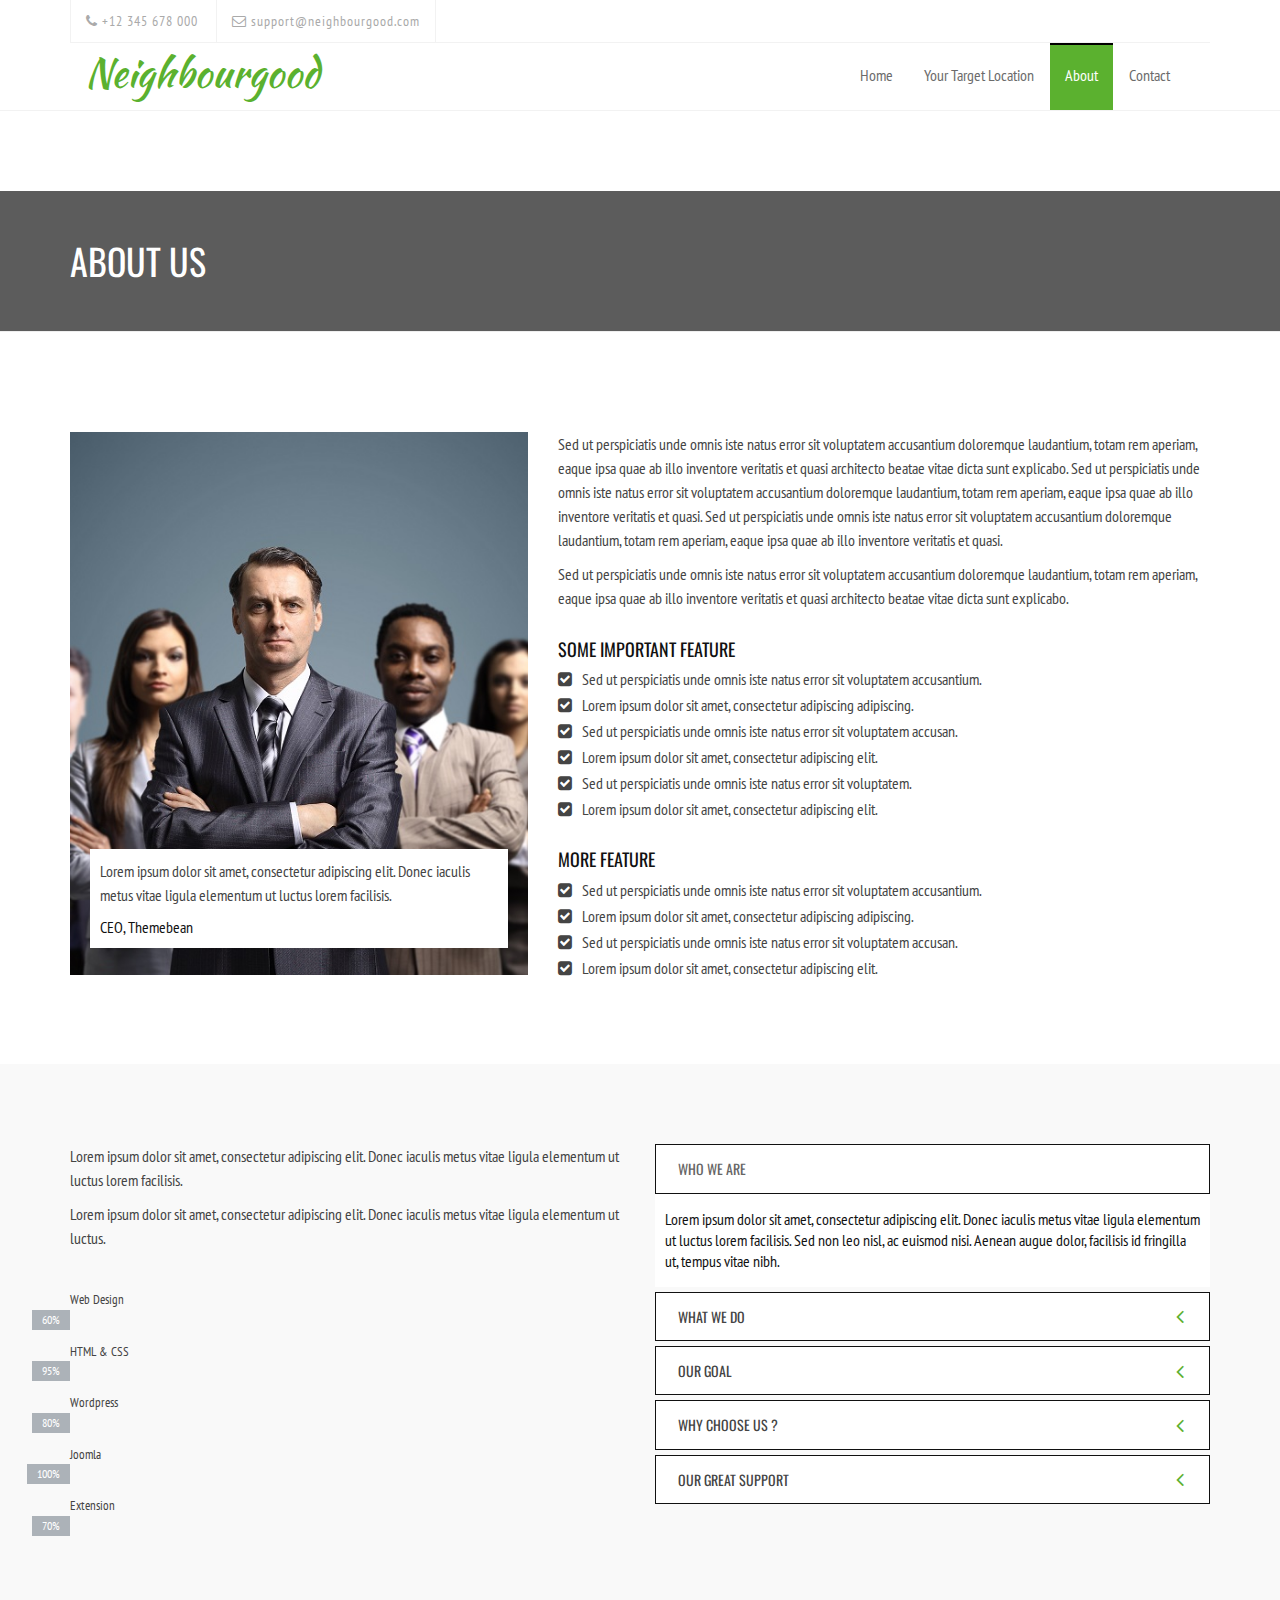
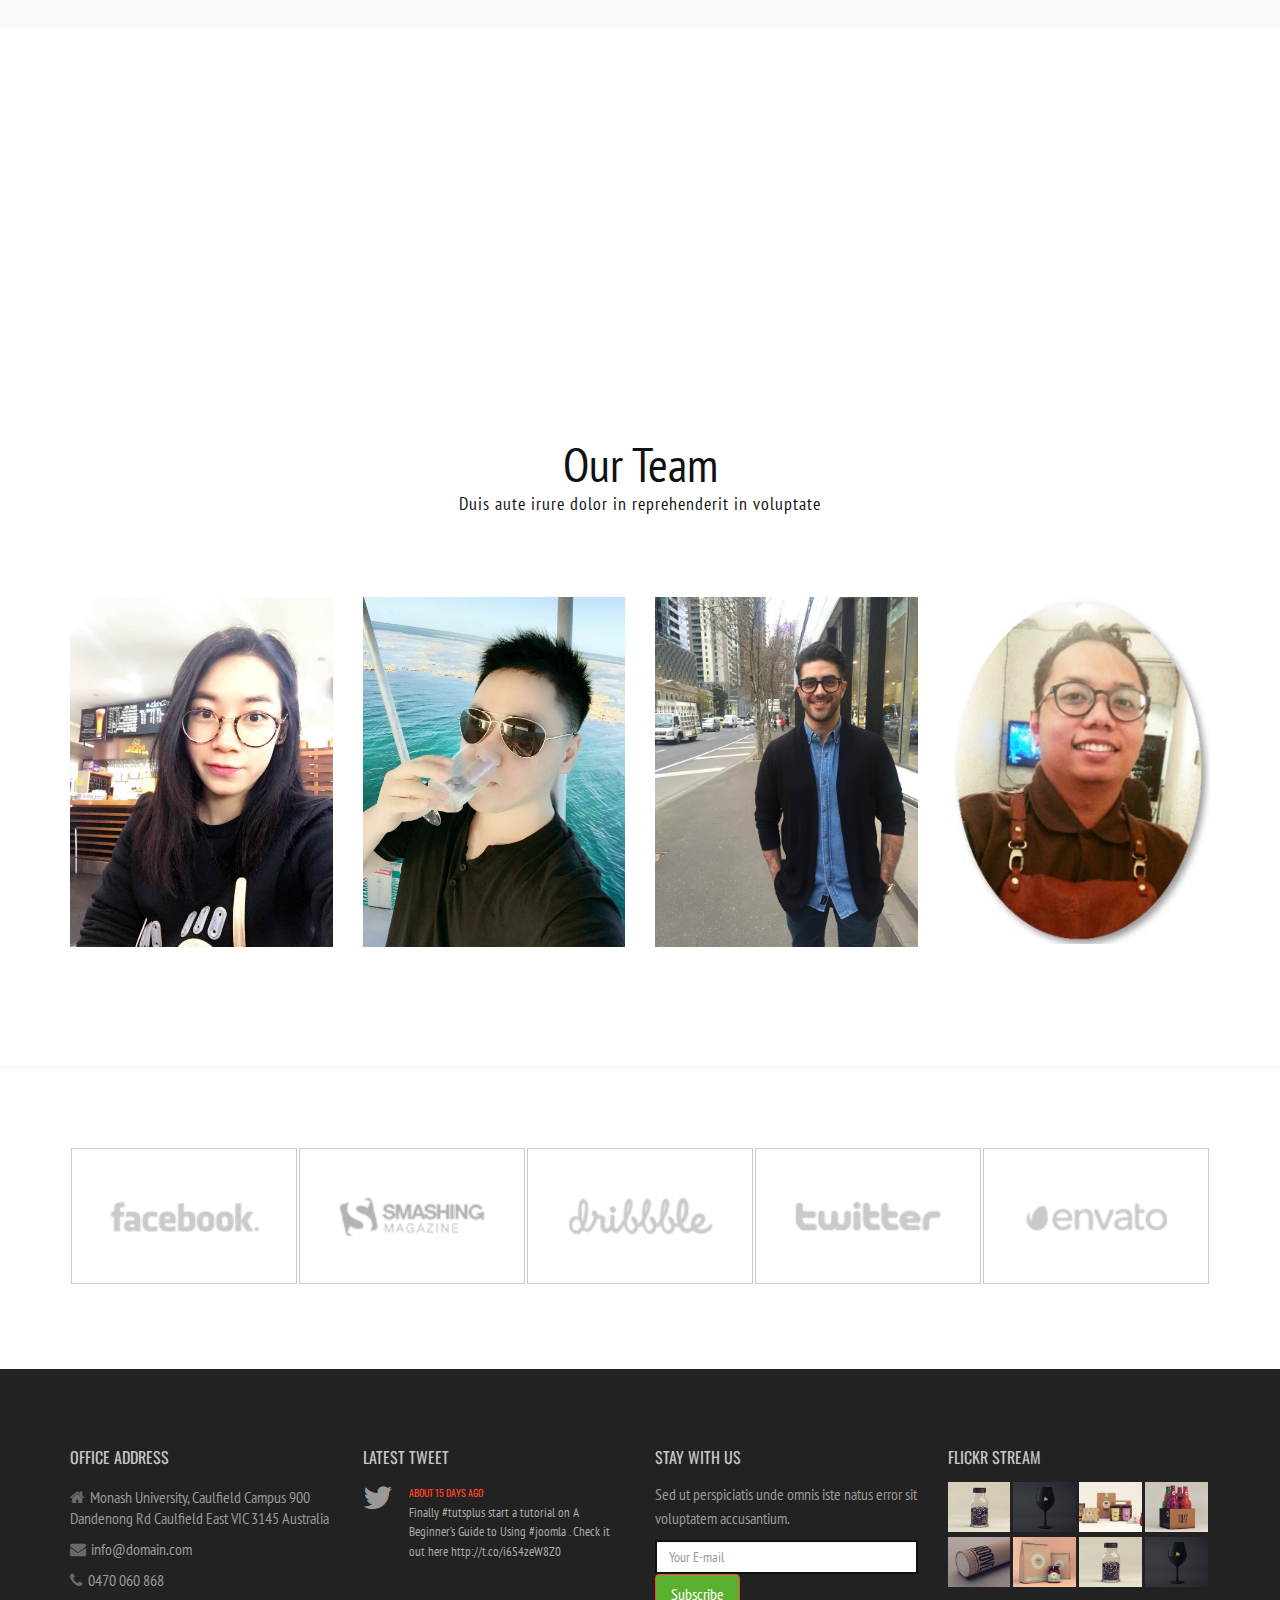
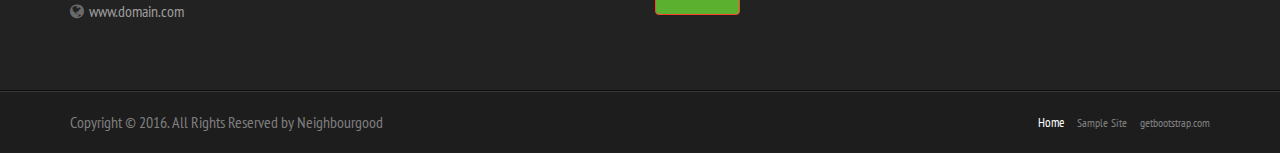
==== about.html @ 90cd2ae2 "version 3,2" ====
﻿<!doctype html>
<!--[if IE 8 ]><html class="ie ie8" lang="en"> <![endif]-->
<!--[if (gte IE 9)|!(IE)]><html lang="en" class="no-js"> <![endif]-->
<html lang="en">

    <head>

        <!-- Basic -->
        <title>Neighbourgood | About</title>

        <!-- Define Charset -->
        <meta charset="utf-8">

        <!-- Responsive Metatag -->
        <meta name="viewport" content="width=device-width, initial-scale=1, maximum-scale=1">

        <!-- Page Description and Author -->
        <meta name="description" content="Sulfur - Responsive HTML5 Template">
        <meta name="author" content="Shahriyar Ahmed">

        <!-- Bootstrap CSS  -->
        <link rel="stylesheet" href="asset/bootstrap/css/bootstrap.min.css" type="text/css">

        <!-- Font Awesome CSS -->
        <link rel="stylesheet" href="asset/font-awesome/css/font-awesome.min.css" type="text/css">

        <!-- Owl Carousel CSS -->
        <link rel="stylesheet" href="asset/css/owl.carousel.css" type="text/css">
        <link rel="stylesheet" href="asset/css/owl.theme.css" type="text/css">
        <link rel="stylesheet" href="asset/css/owl.transitions.css" type="text/css">
        
        <!-- Css3 Transitions Styles  -->
        <link rel="stylesheet" type="text/css" href="asset/css/animate.css">
        
        <!-- Lightbox CSS -->
        <link rel="stylesheet" type="text/css" href="asset/css/lightbox.css">

        <!-- Sulfur CSS Styles  -->
        <link rel="stylesheet" type="text/css" href="asset/css/style.css">

        <!-- Responsive CSS Style -->
        <link rel="stylesheet" type="text/css" href="asset/css/responsive.css">


        <script src="asset/js/modernizrr.js"></script>
        <script>
            function goBack() {
                window.history.back();
            }
        </script>
        

    </head>

    <body onload="test()">
    
        <header class="clearfix">
        
            <!-- Start Top Bar -->
            <div class="container">
                <div class="row">
                    <div class="col-md-12">
                        <div class="top-bar">
                            <div class="row">
                                    
                                <div class="col-md-6">
                                    <!-- Start Contact Info -->
                                    <ul class="contact-details">
                                        <li><a href="#"><i class="fa fa-phone"></i> +12 345 678 000</a>
                                        </li>
                                        <li><a href="#"><i class="fa fa-envelope-o"></i> support@neighbourgood.com</a>
                                        </li> 
                                    </ul>
                                    <!-- End Contact Info -->
                                </div><!-- .col-md-6 -->
                                
                                <div class="col-md-6">
                                    <!-- Start Social Links
                                    <ul class="social-list">
                                        <li>
                                            <a href="#"><i class="fa fa-rss"></i></a>
                                        </li>
                                        <li>
                                            <a href="#"><i class="fa fa-facebook"></i></a>
                                        </li>
                                        <li>
                                            <a href="#"><i class="fa fa-twitter"></i></a>
                                        </li>
                                        <li>
                                            <a href="#"><i class="fa fa-google-plus"></i></a>
                                        </li>
                                        <li>
                                            <a href="#"><i class="fa fa-youtube"></i></a>
                                        </li>
                                        <li>
                                            <a href="#"><i class="fa fa-linkedin"></i></a>
                                        </li>
                                        <li>
                                            <a href="#"><i class="fa fa-flickr"></i></a>
                                        </li>
                                        <li>
                                            <a href="#"><i class="fa fa-vimeo-square"></i></a>
                                        </li>
                                        <li>
                                            <a href="#"><i class="fa fa-skype"></i></a>
                                        </li>
                                    </ul>
                                    <!-- End Social Links -->
                                </div><!-- .col-md-6 -->
                            </div>
                                
                                
                        </div>
                    </div>                        

                </div><!-- .row -->
            </div><!-- .container -->
            <!-- End Top Bar -->
        
            <!-- Start  Logo & Naviagtion  -->
            <div class="navbar navbar-default navbar-top">
                <div class="container">
                    <div class="navbar-header">
                        <!-- Stat Toggle Nav Link For Mobiles -->
                        <button type="button" class="navbar-toggle" data-toggle="collapse" data-target=".navbar-collapse">
                            <i class="fa fa-bars"></i>
                        </button>
                        <!-- End Toggle Nav Link For Mobiles -->
                        <a class="navbar-brand" href="index.html">Neighbourgood</a>
                    </div>
                    <div class="navbar-collapse collapse">
                        
                        <!-- Start Navigation List -->
                        <ul class="nav navbar-nav navbar-right">
                            <li>
                                <a href="index.html">Home</a>
                            </li>
                            <li>
                                <a onclick="goBack()">Your Target Location</a>
                            </li>
                            <li>
                                <a class="active" href="about.html">About</a>
                            </li>
                            
                            <!--<li>
                                <a href="portfolio.html">Portfolio</a>
                            </li>-->
                            <!--<li>
                                <a href="blog.html">Blog</a>
                                <ul class="dropdown">
                                    <li>
                                        <a href="blog-item.html">Item Page</a>
                                    </li>
                                </ul>
                            </li>-->
                            <li><a href="contact.html">Contact</a>
                            </li>
                        </ul>
                        <!-- End Navigation List -->
                    </div>
                </div>
            </div>
            <!-- End Header Logo & Naviagtion -->
            
        </header>
        
        
        <!-- Start Header Section -->
        <div class="page-header">
            <div class="overlay">
                <div class="container">
                    <div class="row">
                        <div class="col-md-12">
                            <h1>About Us</h1>
                        </div>
                    </div>
                </div>
            </div>
        </div>
        <!-- End Header Section -->
        
        
        <!-- Start About Us Section -->
    <section id="about-section" class="about-section">
        <div class="container">
            <div class="row">
               <div class="col-md-5">
                   <div class="about-img">
                       <img src="asset/images/corporate1.jpg" class="img-responsive" alt="About images">
                       <div class="head-text">
                           <p>Lorem ipsum dolor sit amet, consectetur adipiscing elit. Donec iaculis metus vitae ligula elementum ut luctus lorem facilisis.</p>
                           <span>CEO, Themebean</span>
                       </div>
                   </div>
               </div>
               <div class="col-md-7">
                   <div class="about-text">
                       <p>Sed ut perspiciatis unde omnis iste natus error sit voluptatem accusantium doloremque laudantium, totam rem aperiam, eaque ipsa quae ab illo inventore veritatis et quasi architecto beatae vitae dicta sunt explicabo. Sed ut perspiciatis unde omnis iste natus error sit voluptatem accusantium doloremque laudantium, totam rem aperiam, eaque ipsa quae ab illo inventore veritatis et quasi. Sed ut perspiciatis unde omnis iste natus error sit voluptatem accusantium doloremque laudantium, totam rem aperiam, eaque ipsa quae ab illo inventore veritatis et quasi.</p>
                       <p>Sed ut perspiciatis unde omnis iste natus error sit voluptatem accusantium doloremque laudantium, totam rem aperiam, eaque ipsa quae ab illo inventore veritatis et quasi architecto beatae vitae dicta sunt explicabo.</p>
                   </div>
                   
                   <div class="about-list">
                       <h4>Some important Feature</h4>
                       <ul>
                           <li><i class="fa fa-check-square"></i>Sed ut perspiciatis unde omnis iste natus error sit voluptatem accusantium.</li>
                           <li><i class="fa fa-check-square"></i>Lorem ipsum dolor sit amet, consectetur adipiscing adipiscing.</li>
                           <li><i class="fa fa-check-square"></i>Sed ut perspiciatis unde omnis iste natus error sit voluptatem accusan.</li>
                           <li><i class="fa fa-check-square"></i>Lorem ipsum dolor sit amet, consectetur adipiscing elit.</li>
                           <li><i class="fa fa-check-square"></i>Sed ut perspiciatis unde omnis iste natus error sit voluptatem.</li>
                           <li><i class="fa fa-check-square"></i>Lorem ipsum dolor sit amet, consectetur adipiscing elit.</li>
                       </ul>
                       
                       <h4>More Feature</h4>
                       <ul>
                           <li><i class="fa fa-check-square"></i>Sed ut perspiciatis unde omnis iste natus error sit voluptatem accusantium.</li>
                           <li><i class="fa fa-check-square"></i>Lorem ipsum dolor sit amet, consectetur adipiscing adipiscing.</li>
                           <li><i class="fa fa-check-square"></i>Sed ut perspiciatis unde omnis iste natus error sit voluptatem accusan.</li>
                           <li><i class="fa fa-check-square"></i>Lorem ipsum dolor sit amet, consectetur adipiscing elit.</li>
                       </ul>
                   </div>
                   
               </div>
                
                
                
            </div>
        </div>
    </section>
        
        <!-- Start About-section 2 -->
        <section id="about-section-2">
            <div class="container">
                <div class="row">
                    <div class="col-md-6">
                   <div class="about-text">
                       <p>Lorem ipsum dolor sit amet, consectetur adipiscing elit. Donec iaculis metus vitae ligula elementum ut luctus lorem facilisis.</p>
                       <p>Lorem ipsum dolor sit amet, consectetur adipiscing elit. Donec iaculis metus vitae ligula elementum ut luctus.</p>
                   </div>
                   
                   <div class="skill-shortcode">
                        
                        <!-- Progress Bar -->
                        <div class="skill">
                            <p>Web Design</p>          
                            <div class="progress">         
                                <div class="progress-bar" role="progressbar"  data-percentage="60">
                                    <span class="progress-bar-span" >60%</span>
                                    <span class="sr-only">60% Complete</span>
                                </div>
                            </div>  
                        </div>
                        
                        <!-- Progress Bar -->
                        <div class="skill">
                            <p>HTML & CSS</p>          
                            <div class="progress">         
                                <div class="progress-bar" role="progressbar"  data-percentage="95">
                                    <span class="progress-bar-span" >95%</span>
                                    <span class="sr-only">95% Complete</span>
                                </div>
                            </div>  
                        </div>
                        
                        <!-- Progress Bar -->
                        <div class="skill">
                            <p>Wordpress</p>          
                            <div class="progress">         
                                <div class="progress-bar" role="progressbar"  data-percentage="80">
                                    <span class="progress-bar-span" >80%</span>
                                    <span class="sr-only">80% Complete</span>
                                </div>
                            </div>  
                        </div>
                        
                        <!-- Progress Bar -->
                        <div class="skill">
                            <p>Joomla</p>          
                            <div class="progress">         
                                <div class="progress-bar" role="progressbar"  data-percentage="100">
                                    <span class="progress-bar-span" >100%</span>
                                    <span class="sr-only">100% Complete</span>
                                </div>
                            </div>  
                        </div>
                        
                        <!-- Progress Bar -->
                        <div class="skill">
                            <p>Extension</p>          
                            <div class="progress">         
                                <div class="progress-bar" role="progressbar"  data-percentage="70">
                                    <span class="progress-bar-span" >70%</span>
                                    <span class="sr-only">70% Complete</span>
                                </div>
                            </div>  
                        </div>
                                                            
                    </div>
                   
               </div>
                <div class="col-md-6 wow fadeInLeft" data-wow-duration="2s" data-wow-delay="300ms">
                    
                    <!-- Start Accordion Section -->
                    <div class="panel-group" id="accordion">

                        <!-- Start Accordion 1 -->
                        <div class="panel panel-default">
                            <div class="panel-heading">
                                <h4 class="panel-title">
                                    <a data-toggle="collapse" data-parent="#accordion" href="#collapse-1">
                                        <i class="fa fa-angle-left control-icon"></i> Who We are
                                    </a>
                                </h4>
                            </div>
                            <div id="collapse-1" class="panel-collapse collapse in">
                                <div class="panel-body">Lorem ipsum dolor sit amet, consectetur adipiscing elit. Donec iaculis metus vitae ligula elementum ut luctus lorem facilisis. Sed non leo nisl, ac euismod nisi. Aenean augue dolor, facilisis id fringilla ut, tempus vitae nibh.</div>								</div>
                        </div>
                        <!-- End Accordion 1 -->

                        <!-- Start Accordion 2 -->
                        <div class="panel panel-default">
                            <div class="panel-heading">
                                <h4 class="panel-title">
                                    <a data-toggle="collapse" data-parent="#accordion" href="#collapse-2" class="collapsed">
                                        <i class="fa fa-angle-left control-icon"></i> What we do
                                    </a>
                                </h4>
                            </div>
                            <div id="collapse-2" class="panel-collapse collapse">
                                <div class="panel-body">Lorem ipsum dolor sit amet, consectetur adipiscing elit. Donec iaculis metus vitae ligula elementum ut luctus lorem facilisis. Sed non leo nisl, ac euismod nisi. Aenean augue dolor, facilisis id fringilla ut, tempus vitae nibh.</div>								</div>
                        </div>
                        <!-- End Accordion 2 -->
                        
                        <!-- Start Accordion 3 -->
                        <div class="panel panel-default">
                            <div class="panel-heading">
                                <h4 class="panel-title">
                                    <a data-toggle="collapse" data-parent="#accordion" href="#collapse-3" class="collapsed">
                                        <i class="fa fa-angle-left control-icon"></i> Our Goal
                                    </a>
                                </h4>
                            </div>
                            <div id="collapse-3" class="panel-collapse collapse">
                                <div class="panel-body">Lorem ipsum dolor sit amet, consectetur adipiscing elit. Donec iaculis metus vitae ligula elementum ut luctus lorem facilisis. Sed non leo nisl, ac euismod nisi. Aenean augue dolor, facilisis id fringilla ut, tempus vitae nibh.</div>								</div>
                        </div>
                        <!-- End Accordion 3 -->

                        <!-- Start Accordion 4 -->
                        <div class="panel panel-default">
                            <div class="panel-heading">
                                <h4 class="panel-title">
                                    <a data-toggle="collapse" data-parent="#accordion" href="#collapse-4" class="collapsed">
                                        <i class="fa fa-angle-left control-icon"></i> Why Choose Us ?
                                    </a>
                                </h4>
                            </div>
                            <div id="collapse-4" class="panel-collapse collapse">
                                <div class="panel-body">Lorem ipsum dolor sit amet, consectetur adipiscing elit. Donec iaculis metus vitae ligula elementum ut luctus lorem facilisis. Sed non leo nisl, ac euismod nisi. Aenean augue dolor, facilisis id fringilla ut, tempus vitae nibh.</div>
                            </div>
                        </div>
                        <!-- End Accordion 4 -->

                        <!-- Start Accordion 5 -->
                        <div class="panel panel-default">
                            <div class="panel-heading">
                                <h4 class="panel-title">
                                    <a data-toggle="collapse" data-parent="#accordion" href="#collapse-5" class="collapsed">
                                        <i class="fa fa-angle-left control-icon"></i> Our Great Support
                                    </a>
                                </h4>
                            </div>
                            <div id="collapse-5" class="panel-collapse collapse">
                                <div class="panel-body">Lorem ipsum dolor sit amet, consectetur adipiscing elit. Donec iaculis metus vitae ligula elementum ut luctus lorem facilisis. Sed non leo nisl, ac euismod nisi. Aenean augue dolor, facilisis id fringilla ut, tempus vitae nibh.</div>
                            </div>
                        </div>
                        <!-- End Accordion 5 -->

                    </div>
                    <!-- End Accordion section -->
                    
                </div><!--/.col-md-6 -->
                </div>
            </div>
        </section>
        <!-- Start About-section 2 -->
        
        
        <!-- Start Call to Action Section -->
    <section class="call-to-action">
        <div class="container">
            <div class="row">
                <div class="col-md-12 wow zoomIn" data-wow-duration="2s" data-wow-delay="300ms">
                    <p>Awesome Aires Template is ready for <br> Business, Agency, Landing or Creative Portfolio<br>Aires is Responsive and help you to grow your business</p>
                </div>
            </div>
        </div>
    </section>
    <!-- End Call to Action Section -->
        
        
        
        
        <!-- Start Team Member Section -->
    <section id="team-section">
        <div class="container">
            <div class="row">
                <div class="col-md-12">
                    <div class="section-title text-center wow fadeInDown" data-wow-duration="2s" data-wow-delay="50ms">
                        <h2>Our Team</h2>
                        <p>Duis aute irure dolor in reprehenderit in voluptate</p>
                    </div>                        
                </div>
            </div>
            <div class="row">
                <div class="col-md-3 wow fadeInLeft" data-wow-duration="2s" data-wow-delay="300ms">
                    <div class="team-member">
                        <img src="asset/images/team/team-1.jpg" class="img-responsive" alt="">
                        <div class="team-details">
                            <h4>John Doe</h4>
                            <p>Founder & Director</p>
                            <ul>
                                <li><a href="#"><i class="fa fa-facebook"></i></a></li>
                                <li><a href="#"><i class="fa fa-twitter"></i></a></li>
                                <li><a href="#"><i class="fa fa-linkedin"></i></a></li>
                                <li><a href="#"><i class="fa fa-pinterest"></i></a></li>
                                <li><a href="#"><i class="fa fa-dribbble"></i></a></li>
                            </ul>
                        </div>
                    </div>
                </div><!-- /.col-md-3 -->
                <div class="col-md-3 wow fadeInLeft" data-wow-duration="2s" data-wow-delay="600ms">
                    <div class="team-member">
                        <img src="asset/images/team/team-2.jpg" class="img-responsive" alt="">
                        <div class="team-details">
                            <h4>John Doe</h4>
                            <p>Founder & Director</p>
                            <ul>
                                <li><a href="#"><i class="fa fa-facebook"></i></a></li>
                                <li><a href="#"><i class="fa fa-twitter"></i></a></li>
                                <li><a href="#"><i class="fa fa-linkedin"></i></a></li>
                                <li><a href="#"><i class="fa fa-pinterest"></i></a></li>
                                <li><a href="#"><i class="fa fa-dribbble"></i></a></li>
                            </ul>
                        </div>
                    </div>
                </div><!-- /.col-md-3 -->
                <div class="col-md-3 wow fadeInLeft" data-wow-duration="2s" data-wow-delay="900ms">
                    <div class="team-member">
                        <img src="asset/images/team/team-3.jpg" class="img-responsive" alt="">
                        <div class="team-details">
                            <h4>John Doe</h4>
                            <p>Founder & Director</p>
                            <ul>
                                <li><a href="#"><i class="fa fa-facebook"></i></a></li>
                                <li><a href="#"><i class="fa fa-twitter"></i></a></li>
                                <li><a href="#"><i class="fa fa-linkedin"></i></a></li>
                                <li><a href="#"><i class="fa fa-pinterest"></i></a></li>
                                <li><a href="#"><i class="fa fa-dribbble"></i></a></li>
                            </ul>
                        </div>
                    </div>
                </div><!-- /.col-md-3 -->
                <div class="col-md-3 wow fadeInLeft" data-wow-duration="2s" data-wow-delay="1200ms">
                    <div class="team-member">
                        <img src="asset/images/team/team-4.jpg" class="img-responsive" alt="">
                        <div class="team-details">
                            <h4>John Doe</h4>
                            <p>Founder & Director</p>
                            <ul>
                                <li><a href="#"><i class="fa fa-facebook"></i></a></li>
                                <li><a href="#"><i class="fa fa-twitter"></i></a></li>
                                <li><a href="#"><i class="fa fa-linkedin"></i></a></li>
                                <li><a href="#"><i class="fa fa-pinterest"></i></a></li>
                                <li><a href="#"><i class="fa fa-dribbble"></i></a></li>
                            </ul>
                        </div>
                    </div>
                </div><!-- /.col-md-3 -->
            </div>
        </div>
    </section>
    <!-- End Team Member Section -->
        
        
        
        
        
        <!-- Start Client Section -->
        <div id="client-section" style="border-top: 1px solid #f1f1f1;">
            <div class="container">
                <div class="row">
                    <div class="col-md-12">
                        <div class="client-box">
                            <ul class="client-list">
                                <li><a href="#"><img src="asset/images/clients/client1.png" class="img-responsive" alt="Clients Logo"></a></li>
                                <li><a href="#"><img src="asset/images/clients/client2.png" class="img-responsive" alt="Clients Logo"></a></li>
                                <li><a href="#"><img src="asset/images/clients/client3.png" class="img-responsive" alt="Clients Logo"></a></li>
                                <li><a href="#"><img src="asset/images/clients/client4.png" class="img-responsive" alt="Clients Logo"></a></li>
                                <li><a href="#"><img src="asset/images/clients/client5.png" class="img-responsive" alt="Clients Logo"></a></li>
                            </ul>
                        </div>
                    </div>
                </div>
            </div>
        </div>
        <!-- End Client Section -->
        
        
        
        <!-- Start Footer Section -->
        <section id="footer-section" class="footer-section">
            <div class="container">
                <div class="row">
                    <div class="col-md-3">
                        <div class="section-heading-2">
                            <h3 class="section-title">
                                <span>Office Address</span>
                            </h3>
                        </div>
                        
                        <div class="footer-address">
                            <ul>
                                <li class="footer-contact"><i class="fa fa-home"></i>Monash University, Caulfield Campus
                                    900 Dandenong Rd
                                    Caulfield East VIC 3145
                                    Australia</li>
                                <li class="footer-contact"><i class="fa fa-envelope"></i><a href="#">info@domain.com</a></li>
                                <li class="footer-contact"><i class="fa fa-phone"></i>0470 060 868</li>
                                <li class="footer-contact"><i class="fa fa-globe"></i><a href="#" target="_blank">www.domain.com</a></li>
                            </ul>
                        </div>
                    </div><!--/.col-md-3 -->
                    
                    
                    <div class="col-md-3">
                        <div class="section-heading-2">
                            <h3 class="section-title">
                                <span>Latest Tweet</span>
                            </h3>
                        </div>
                        
                        <div class="latest-tweet">
                            <div class="media">
                                <div class="media-left">
                                    <i class="fa fa-twitter fa-2x media-object"></i>
                                </div>
                                <div class="media-body">
                                    <h4 class="media-heading">About 15 days ago</h4>
                                    <p>Finally #tutsplus start a tutorial on A Beginner’s Guide to Using #joomla . Check it out here http://t.co/i6S4zeW8Z0</p>
                                </div>
                            </div>
                        </div>
                    </div><!--/.col-md-3 -->
                    
                    <div class="col-md-3">
                        <div class="section-heading-2">
                            <h3 class="section-title">
                                <span>Stay With us</span>
                            </h3>
                        </div>
                        <div class="subscription">
                            <p>Sed ut perspiciatis unde omnis iste natus error sit voluptatem accusantium.</p>
                            <div class="form-group">
                                <input type="text" class="form-control" placeholder="Your E-mail" id="name" required data-validation-required-message="Please enter your name.">
                                <input type="submit" class="btn btn-primary" value="Subscribe">
                            </div>
                        </div>
                    </div>
                    
                    <div class="col-md-3">
                        <div class="section-heading-2">
                            <h3 class="section-title">
                                <span>FLICKR STREAM</span>
                            </h3>
                        </div>
                        
                        <div class="flickr-widget">
                            <ul class="flickr-list">
                                <li>
                                    <a href="asset/images/portfolio/img1.jpg" data-lightbox="picture-1">
                                        <img src="asset/images/portfolio/img1.jpg" alt="" class="img-responsive">
                                    </a>
                                </li>
                                <li>
                                    <a href="asset/images/portfolio/img2.jpg" data-lightbox="picture-2">
                                        <img src="asset/images/portfolio/img2.jpg" alt="" class="img-responsive">
                                    </a>
                                </li>
                                <li>
                                    <a href="asset/images/portfolio/img3.jpg" data-lightbox="picture-3">
                                        <img src="asset/images/portfolio/img3.jpg" alt="" class="img-responsive">
                                    </a>
                                </li>
                                <li>
                                    <a href="asset/images/portfolio/img4.jpg" data-lightbox="picture-4">
                                        <img src="asset/images/portfolio/img4.jpg" alt="" class="img-responsive">
                                    </a>
                                </li>
                                <li>
                                    <a href="asset/images/portfolio/img5.jpg" data-lightbox="picture-5">
                                        <img src="asset/images/portfolio/img5.jpg" alt="" class="img-responsive">
                                    </a>
                                </li>
                                <li>
                                    <a href="asset/images/portfolio/img6.jpg" data-lightbox="picture-6">
                                        <img src="asset/images/portfolio/img6.jpg" alt="" class="img-responsive">
                                    </a>
                                </li>
                                <li>
                                    <a href="asset/images/portfolio/img1.jpg" data-lightbox="picture-7">
                                        <img src="asset/images/portfolio/img1.jpg" alt="" class="img-responsive">
                                    </a>
                                </li>
                                <li>
                                    <a href="asset/images/portfolio/img2.jpg" data-lightbox="picture-8">
                                        <img src="asset/images/portfolio/img2.jpg" alt="" class="img-responsive">
                                    </a>
                                </li>
                            </ul>
                        </div>
                    </div><!--/.col-md-3 -->
                </div><!--/.row -->
            </div><!-- /.container -->
        </section>
        <!-- End Footer Section -->
        
        
         <!-- Start Copyright Section -->
        <div id="copyright-section" class="copyright-section">
            <div class="container">
                <div class="row">
                    <div class="col-md-7">
                        <div class="copyright">
                            Copyright © 2016. All Rights Reserved by <a href="http://www.neighbourgood.tk">Neighbourgood</a>
                        </div>
                    </div>
                    
                    <div class="col-md-5">
                        <div class="copyright-menu pull-right">
                            <ul>
                                <li><a href="#" class="active">Home</a></li>
                                <li><a href="#">Sample Site</a></li>
                                <li><a href="#">getbootstrap.com</a></li>
                            </ul>
                        </div>
                    </div>
                </div><!--/.row -->
            </div><!-- /.container -->
        </div>
        <!-- End Copyright Section -->
        
        
        
     <!-- Sulfur JS File -->
        <script src="asset/js/jquery-2.1.3.min.js"></script>
        <script src="asset/js/jquery-migrate-1.2.1.min.js"></script>
        <script src="asset/bootstrap/js/bootstrap.min.js"></script>
        <script src="asset/js/owl.carousel.min.js"></script>
        <script src="asset/js/jquery.appear.js"></script>
        <script src="asset/js/jquery.fitvids.js"></script>
        <script src="asset/js/jquery.nicescroll.min.js"></script>
        <script src="asset/js/lightbox.min.js"></script>
        <script src="asset/js/count-to.js"></script>
        <script src="asset/js/styleswitcher.js"></script>
        
        <!--<script src="asset/js/map.js"></script>-->
        <!--<script src="http://maps.googleapis.com/maps/api/js?sensor=false"></script>-->
        <script src="asset/js/script.js"></script>
   
        
    
    </body>
</html>
---- asset/css/style.css ----
@import url(http://fonts.googleapis.com/css?family=PT+Sans+Narrow|Oswald:400,300);
@import url(https://fonts.googleapis.com/css?family=Kaushan+Script);

/*------------------------------------------*/
/*	     01 - General & Basic Styles
/*------------------------------------------*/


body {
	font-family: 'PT Sans Narrow', Arial, sans-serif;
	font-size: 16px;
    color: #111;
    line-height: 21px;
/*	font-weight: 300;*/
    -webkit-font-smoothing: antialiased !important;
    -moz-osx-font-smoothing: grayscale !important;
    text-rendering: optimizeLegibility !important;
    font-smoothing: antialiased !important;
    vertical-align: baseline;
}
}
strong, b {
	font-weight: 600;
}

ul, ol {
	list-style: none;
}

ul {
    padding: 0;
    margin: 0;
}

p {
    font-size: 16px;
    font-weight: 400;
    color: #444;
    line-height: 1.5em;
}

a {
    transition: color 0.2s ease-in-out;
    -moz-transition: color 0.2s ease-in-out;
    -webkit-transition: color 0.2s ease-in-out;
    -o-transition: color 0.2s ease-in-out;
}

a:hover {
    color: #444;
}

a, 
a:hover, 
a:focus,
a:active{
    outline: 0;
    text-decoration: none;
}


.white {
    color: #fff !important;
}

img {
    width: 100%;
}

h1, h2, h3, h4, h5, h6 {
    font-family: 'Oswald', Arial, sans-serif;
    font-weight: 400;
    text-transform: uppercase;
    margin-top: 0;
    margin-bottom: 0;
}

.btn-primary {
    background: #5BB12F;
    border-color: #ff432e;
    font-size: 16px;
    padding: 8px 15px;
    -webkit-transition: all 0.3s;
    -moz-transition: all 0.3s;
    -o-transition: all 0.3s;
    transition: all 0.3s;
}

.btn-primary:hover {
    background: transparent;
    border-color: #ff432e;
    color: #ff432e;
}

.btn-cancel {
    background: #222;
    border: 1px solid #222;
    color: #fff;
    padding: 8px 15px;
    font-size: 16px;
    -webkit-transition: all 0.3s;
    -moz-transition: all 0.3s;
    -o-transition: all 0.3s;
    transition: all 0.3s;
}

.btn-cancel:hover {
    background: transparent;
    border-color: #222;
    color: #222;
}


/* Start Section Title */

.section-title {
    margin-bottom: 80px;
}
.section-title h2{
    color: #111;
    font-size: 48px;
    font-family: 'PT Sans Narrow', Arial, sans-serif;
    text-transform: none;
}

.section-title p {
    //padding-bottom: 60px;
    color: #111;
    letter-spacing: 1px;
    font-size: 18px;
    font-weight: 300;
}
/* End Section Title */

/* Sliderbar*/
#ex1Slider .slider-selection {
	background: #BABABA;
}
/* End Sliderbar*/     

 

.page-header {
    background: #5c5c5c;
    padding: 50px 0;
    margin-top: 80px;
}

.page-header h1 {
    color: #fff;
}




/*------------------------------------------*/
/*	     02 - Header & Navigation
/*------------------------------------------*/


.top-bar {
	background-color: #fff;
	border-bottom: 1px solid #f2f2f2;
}


.top-bar a {
	color: #aaa;
}

.top-bar .contact-details {
    //border-left: 1px solid #f2f2f2;
    //padding-top: 8px;
}
.top-bar .contact-details li {
	display: inline-block;
    padding: 5px 15px;
    //font-size: 18px;
	line-height: 32px;
    border-left: 1px solid #f2f2f2;
}

.top-bar .contact-details li:last-child {
    border-right: 1px solid #f2f2f2;
}

.top-bar .contact-details li a:before {
	color: #aaa;
}

.top-bar .contact-details li:first-child a:before {
	display: none;
}

.top-bar .contact-details li a {
	font-size: 14px;
    letter-spacing: 1px;
	display: block;
	line-height: 32px;
}


/* Top Bar Social */

ul.social-list li {
    float: right;
    border-left: 1px solid #f2f2f2;
}

ul.social-list li a {
    display: inline-block;
    transition: background 0.3s;
    -webkit-transition: background 0.3s;
    -moz-transition: background 0.3s;
    -o-transition: background 0.3s;
}

ul.social-list li:first-child {
    border-right: 1px solid #f2f2f2;
}

ul.social-list li a:hover{
    background: #FF432E;
}


ul.social-list li a i {
	font-size: 14px;
	display: block;
	width: 42px;
	height: 42px;
	line-height: 42px;
	text-align: center;
    -webkit-transition: all 0.3s;
    -moz-transition: all 0.3s;
    -o-transition: all 0.3s;
    transition: all 0.3s;
}


ul.social-list li a:hover i {
	-webkit-animation: toRightFromLeft 0.3s forwards;
	-moz-animation: toRightFromLeft 0.3s forwards;
	animation: toRightFromLeft 0.3s forwards;
    color: #fff;
}

@-webkit-keyframes toRightFromLeft {
	49% {
		-webkit-transform: translate(40%);
	}
	50% {
		opacity: 0;
		-webkit-transform: translate(-40%);
	}
	51% {
		opacity: 1;
	}
}
@-moz-keyframes toRightFromLeft {
	49% {
		-moz-transform: translate(40%);
	}
	50% {
		opacity: 0;
		-moz-transform: translate(-40%);
	}
	51% {
		opacity: 1;
	}
}
@keyframes toRightFromLeft {
	49% {
		transform: translate(40%);
	}
	50% {
		opacity: 0;
		transform: translate(-40%);
	}
	51% {
		opacity: 1;
	}
}







/* ----------------------------------------------------------------*/
/* Start Navigation Section */
/* ----------------------------------------------------------------*/
.navbar-logo .sulfur-logo-text{
    margin-top: 15px !important;
}

.navbar {
	margin-bottom: 0;
	background: #fff;
    border-bottom: 1px solid #f2f2f2 !important;
	border: none;
	border-radius: 0;
    -webkit-border-radius: 0;
    -moz-border-radius: 0;
    -o-border-radius: 0;
}

.navbar-brand {
	position: relative;
	//padding: 27px 0;
    padding-top: 0;
	margin: 0!important;
	transition: all 0.3s ease-in-out;
    -moz-transition: all 0.3s ease-in-out;
    -webkit-transition: all 0.3s ease-in-out;
    -o-transition: all 0.3s ease-in-out;
}

a.navbar-brand {
    font-family: "Kaushan Script","Helvetica Neue",Helvetica,Arial,cursive;
    font-size: 40px;
    padding-top: 20px;
    color: #5BB12F !important;
}

.navbar-default .navbar-nav {
	margin-right: 10px!important;
	position: relative;
	transition: all 0.4s ease-in-out;
    -moz-transition: all 0.4s ease-in-out;
    -webkit-transition: all 0.4s ease-in-out;
    -o-transition: all 0.4s ease-in-out;
}

.navbar-default .navbar-nav > li {
    margin-left: 1px;
}

.navbar-default .navbar-nav > li:first-child {
    margin-left: 0;
}

.navbar-default .navbar-nav > li > a {
	color: #6b6b6b;
	display: block;
    font-size: 16px;
    line-height: 10px;
	font-weight: 500;
    padding: 25px 15px 30px;
	overflow: hidden;
    border-top: 2px solid transparent;
    transition: all 0.3s ease-in-out;
    -moz-transition: all 0.3s ease-in-out;
    -webkit-transition: all 0.3s ease-in-out;
    -o-transition: all 0.3s ease-in-out;
}

.navbar-default .navbar-nav > li > a i {
    padding-left: 10px;
}

.navbar-default .navbar-nav > li > a.active, 
.navbar-default .navbar-nav > li:hover > a {
	border-top: 2px solid #000000;
    color: #fff;
    background: #5BB12F;
    //padding: 25px 15px 30px;
}

.navbar-default .navbar-nav > li > a i {
	margin: 0 -2px 0 -5px;
}


.navbar-default .navbar-nav .dropdown {
    position: absolute;
    left: 0;
    top: 97%;
    width: 180px;
	background-color: #fff;
    border-top: 3px solid #FF432E;
    visibility: hidden;
    z-index: 2;
	opacity: 0;
	transition: opacity 0.3s ease-in-out;
    -moz-transition: opacity 0.3s ease-in-out;
    -webkit-transition: opacity 0.3s ease-in-out;
    -o-transition: opacity 0.3s ease-in-out;
	box-shadow: 0 1px 3px rgba(0, 0, 0, 0.2);
	-o-box-shadow: 0 1px 3px rgba(0, 0, 0, 0.2);
	-moz-box-shadow: 0 1px 3px rgba(0, 0, 0, 0.2);
  	-webkit-box-shadow: 0 1px 3px rgba(0, 0, 0, 0.2);
}

.navbar-default .navbar-nav > li.drop:hover .dropdown {
    visibility: visible;
	opacity: 1;  
}

.dropdown li, .sup-dropdown li {
	position: relative;
    border-top: 1px solid rgba(0, 0, 0, 0.04);
}

.dropdown li:first-child, 
.sup-dropdown li:first-child {
    border-top: none;
}

.dropdown li a, 
.sup-dropdown li a {
    display: block;
    color: #6b6b6b;
    font-size: 14px;
    padding: 10px 12px;
    text-decoration: none;
    //text-transform: uppercase;
    transition: padding 0.2s ease-in-out;
    -moz-transition: padding 0.2s ease-in-out;
    -webkit-transition: padding 0.2s ease-in-out;
    -o-transition: padding 0.2s ease-in-out;
}


.dropdown > li:hover > a, 
.sup-dropdown li:hover > a {
    background: #FF432E;
    color: #fff;
}

.dropdown  li a.active, 
.sup-dropdown li a.active {
	background: #FF432E;
    color: #fff;
}

.dropdown li a i {
	margin: 0 0 0 -4px;
}

.navbar-default .navbar-nav .sup-dropdown {
    position: absolute;
    left: 100%;
    top: 0;
    width: 180px;
	background-color: #fff;
    margin-top: 10px;
    transition: margin-top 0.2s ease-in-out;
    -moz-transition: margin-top 0.2s ease-in-out;
    -webkit-transition: margin-top 0.2s ease-in-out;
    -o-transition: margin-top 0.2s ease-in-out;
    visibility: hidden;
    z-index: 3;
	box-shadow: 0 1px 3px rgba(0, 0, 0, 0.1);
	-o-box-shadow: 0 1px 3px rgba(0, 0, 0, 0.1);
	-moz-box-shadow: 0 1px 3px rgba(0, 0, 0, 0.1);
  	-webkit-box-shadow: 0 1px 3px rgba(0, 0, 0, 0.1);
}

.navbar-default .navbar-nav li.drop .dropdown li:hover .sup-dropdown {
    visibility: visible;
    margin-top: 0;
}





/*--------------------------------------------------*/
/* Start Header Section                             */
/*--------------------------------------------------*/



.banner {
    text-align: center;
    color: #fff;
    background: url(../images/banner.jpg) no-repeat;
    background-attachment: scroll;
    background-position: center center;
    -webkit-background-size: cover;
    -moz-background-size: cover;
    -o-background-size: cover;
    background-size: cover;
}

.banner .overlay {
    background: rgba(0, 0, 0, 0.7);
    width: 100%;
    height: 100%;
}

.intro-text {
    position: relative;
    padding: 20% 0 15% 0;
}

.banner .intro-text h1 {    
    font-size: 50px;
    font-weight: 700;
    line-height: 50px;
    letter-spacing: 5px;
    margin-bottom: 55px;
    -webkit-animation: bounceIn;
    -moz-animation: rubberBand;
    -o-animation: bounceIn;
    animation: bounceIn;
    -webkit-animation-duration: 2s;
    -moz-animation-duration: 2s;
    -o-animation-duration: 2s;
    animation-duration: 2s;
    font-family: 'Oswald', sans-serif;
}

.banner .intro-text h1 span {
    color: #5BB12F;
}

.banner .intro-text p {
    color: #fff;
    font-size: 30px;
    font-weight: 300;
    line-height: 35px;
    letter-spacing: 3px;
    margin-bottom: 55px;
    -webkit-animation: bounceInLeft;
    -moz-animation: fadeInLeft;
    -o-animation: fadeInLeft;
    animation: bounceLeft;
    -webkit-animation-duration: 2s;
    -moz-animation-duration: 2s;
    -o-animation-duration: 2s;
    animation-duration: 2s;
}

.banner .intro-text .btn-primary {
    padding: 11px 25px;
    font-size: 20px;
    border-color: #fff;
    color: #fff;
    border-radius: 0;
    width: 80px;
    height: 50px;
    text-align: center;
}

.banner .btn-primary:hover {
	background: #fff;
	border-color: #fff;
    color: #111;
}








/*---------------------------------------------------------*/
/* Start About Us Section                                  */
/*---------------------------------------------------------*/


#about-section {
    padding-top: 80px;
    padding-bottom: 80px;
    //background: url(../images/parallax/bg-01.jpg) no-repeat;
    background-size: cover;
    background-position: center;
}

#about-section-2 {
    background: #f9f9f9;
    padding-top: 80px;
    padding-bottom: 80px;
}



iframe {
    border: none;
}


.about-img {
    position: relative;
}

.about-img .head-text {
    position: absolute;
    left: 0;
    bottom: 5%;
    background: #fff;
    padding: 10px;
    margin-left: 20px;
    margin-right: 20px;
}

.about-list h4 {
    margin-top: 30px;
    margin-bottom: 10px;
}

.about-list li {
    margin-bottom: 5px;
    color: #444;
}

.about-list li i {
    margin-right: 10px;
}



/** Toggles & Accordion **/

.panel-group .panel {
    border-radius: 0;
}
.panel {
    border-radius: 0;
    border: none !important;
    box-shadow: none !important
}

.panel-default > .panel-heading {
	background: transparent;
    border: 1px solid #111;
    border-radius: none;
    font-weight: 400;
}

.panel-body {
	padding: 15px 10px;
    border: none !important;
    color: #111;
    font-size: 16px;
    background-color: transparent !important;
}

.panel-heading {
	padding: 0;
    border-top-left-radius: 0;
    border-top-right-radius: 0;
}

.panel-title {
	font-size: 14px;
	font-weight: 400;
    padding: 10px;
    color: #666;
}

.panel-title a {
	position: relative;
	display: block;
	padding: 6px 12px;
	background-color: #fff;
	box-shadow: none;
	-o-box-shadow: none;
	-moz-box-shadow: none;
  	-webkit-box-shadow: none;
	transition: all 0.2s ease-in-out;
    -moz-transition: all 0.2s ease-in-out;
    -webkit-transition: all 0.2s ease-in-out;
    -o-transition: all 0.2s ease-in-out;
}

.panel-title a.collapsed {
	color: #444;
}

.panel-title a.collapsed:hover {
	color: #666;
}

.panel-title a .control-icon {
	position: absolute;
	top: 50%;
	right: 10px;
	margin-top: -11px;
	transition: all 0.2s ease-in-out;
    -moz-transition: all 0.2s ease-in-out;
    -webkit-transition: all 0.2s ease-in-out;
    -o-transition: all 0.2s ease-in-out;
    display: none;
}

.panel-title a.collapsed .control-icon {
    display: block;
}

.panel-title a i {
	font-size: 22px;
    padding-right: 5px;
    color: #5BB12F;
}




/* progress bar */

.skill-shortcode {
    margin-top: 40px;
}

.skill {
    padding-bottom: 10px;
}

.skill p {
    margin-bottom:7px;
    font-size: 13px;
}

.progress {
  //background: #fff;
  overflow: visible;
  height: 5px;
  margin-bottom: 10px;
  background: #f9f9f9;
  border-radius: 0px;
  -webkit-box-shadow: none;
  box-shadow: none;
}

.progress-bar {
    background: #5BB12F;
  float: left;
  height: 100%;
  font-size: 12px;
  color: #ffffff;
  text-align: center;
  -webkit-box-shadow: none;
  box-shadow: none;
  -webkit-transition: width 0.6s ease;
  transition: width 0.6s ease;
  position:relative;
}

 .progress-bar-span { 
     opacity:1;
     position:absolute;
     top:-7px;
     background:#ACB2B8;
     padding:0px 10px;
     color:#FFF;
     border-radius: 0px;
     right:0px;
     -webkit-transition: all .5s ease-in-out;
     -moz-transition: all .5s ease-in-out;
     -o-transition: all .5s ease-in-out;
     -ms-transition: all .5s ease-in-out;
     transition: all .5s ease-in-out; 
 }

.skill:hover .progress-bar-span {
    opacity:1;
    -webkit-transition: all .5s ease-in-out;
    -moz-transition: all .5s ease-in-out;
    -o-transition: all .5s ease-in-out;
    -ms-transition: all .5s ease-in-out;
    transition: all .5s ease-in-out;
}




/**** Start Modal Section ****/

.section-modal .modal-content {
    padding: 100px 0 !important;
    min-height: 100%;
    border: 0 !important;
    border-radius: 0;
    background-clip: border-box;
    -webkit-box-shadow: none !important;
    -moz-box-shadow: none !important;
    box-shadow: none !important;
    color: #888;
    font-weight: 300;
}



.section-modal .close-modal {
    position: absolute;
    top: 25px;
    right: 25px;
    width: 75px;
    height: 75px;
    background-color: transparent;
    cursor: pointer;
}

.section-modal .close-modal:hover {
    opacity: .3;
}

.section-modal .close-modal .lr {
    z-index: 1051;
    width: 1px;
    height: 75px;
    margin-left: 35px;
    background-color: #222;
    -webkit-transform: rotate(45deg);
    -ms-transform: rotate(45deg);
    transform: rotate(45deg);
}

.section-modal .close-modal .lr .rl {
    z-index: 1052;
    width: 1px;
    height: 75px;
    background-color: #222;
    -webkit-transform: rotate(90deg);
    -ms-transform: rotate(90deg);
    transform: rotate(90deg);
}






/*---------------------------------------------------------------*/
/* Start Call To Action
/*---------------------------------------------------------------*/


.call-to-action {
    background: url(../images/parallax/call-to.jpg);
    background-attachment: fixed;
    background-size: cover;
    background-position: 50% 90%;
    color: #fff;
    text-align: center;
    padding: 100px 0;
}

.call-to-action p {
    color: #fff;
    font-weight: 300;
    font-size: 30px;
    line-height: 40px;
    letter-spacing: 3px;
}

.call-to-action .btn-primary {
    padding: 20px;
    font-size: 16px;
}

.call-to-action .btn-primary:hover {
    background: transparent;
}




/* ----------------------------------*/
/* Start Team Member Section         */
/* ----------------------------------*/


#team-section {
    padding-top: 80px;
    padding-bottom: 120px;
    background: #fff;
    color: #111;
    overflow: hidden;
}

#team-section .section-title h2 {
    //color: #fff;
}

#team-section .section-title p {
    //color: #fff;
}

.team-member {
    position: relative;
    overflow: hidden;
}

.team-member .team-details {
    position: absolute;
    top: 0;
    width: 100%;
    height: 100%;
    background-color: rgba(100, 156, 36, 0.8);
    color: #fff;
    padding: 0 2px;
    opacity: 0;
    text-align: center;
    -webkit-transition: all 0.3s;
    -moz-transition: all 0.3s;
    -o-transition: all 0.3s;
    transition: all 0.3s;
}

.team-member .team-details h4 {
    padding-top: 15%;
    padding-bottom: 5%;
    font-size: 22px;
    font-family: 'Oswald', sans-serif;
}

.team-member .team-details p {
    padding-bottom: 20%;
    font-size: 16px;
    color: #fff;
}


.team-member .team-details li {
    display: inline-block;
    padding-top: 20px;
}

.team-member .team-details li a {
    padding: 8px 12px;
    background: #fff;
    border: 1px solid transparent;
    color: #111;
    font-size: 16px;
}

.team-member .team-details li:hover a {
    background: transparent;
    border: 1px solid #fff;
    color: #fff;
}


.team-details h4,
.team-details p,
.team-details li{
    -webkit-transition: -webkit-transform 0.35s;
	transition: transform 0.35s;
	-webkit-transform: translate3d(0,200%,0);
	transform: translate3d(0,200%,0);
}

.team-member:hover .team-details h4,
.team-member:hover .team-details p,
.team-member:hover .team-details li {
    -webkit-transform: translate3d(0,0,0);
	transform: translate3d(0,0,0);
}

.team-member:hover .team-details {
    opacity: 1;
    filter: Alpha(Opacity=100);
}

.team-member:hover .team-details h4 {
    -webkit-transition-delay: 0.1s;
	transition-delay: 0.1s;
}

.team-member:hover .team-details p {
    -webkit-transition-delay: 0.15s;
	transition-delay: 0.15s;
}

.team-member:hover .team-details li:nth-child(n+1) {
    -webkit-transition-delay: 0.2s;
	transition-delay: 0.2s;
}

.team-member:hover .team-details li:nth-child(n+2) {
    -webkit-transition-delay: 0.25s;
	transition-delay: 0.25s;
}

.team-member:hover .team-details li:nth-child(n+3) {
    -webkit-transition-delay: 0.3s;
	transition-delay: 0.3s;
}

.team-member:hover .team-details li:nth-child(n+4) {
    -webkit-transition-delay: 0.35s;
	transition-delay: 0.35s;
}

.team-member:hover .team-details li:nth-child(n+5) {
    -webkit-transition-delay: 0.4s;
	transition-delay: 0.4s;
}





/*------------------------------------------*/
/* Start Portfolio Section
/*------------------------------------------*/

.portfolio-section-1 {
    padding-top: 80px;
    padding-bottom: 120px;
    background: #f2fffc;
}

.portfolio-section-2 {
    padding-top: 80px;
    padding-bottom: 120px;
    //background: #f7f7f7;
}

.portfolio-section-3 {
    padding-top: 80px;
    padding-bottom: 120px;
    background: #111;
}



#portfolio-list {
    list-style: none;
    margin: 0;
    padding: 0;
    display: block;
}

.portfolio-section-2 #portfolio-list li {
    margin-left: -2px;
}
#portfolio-list li {
    position: relative;
    overflow: hidden;
    display: inline-block;
    width: 50%;
    margin-left: -4px;
    margin-bottom: -5px;
    padding: 0;
    text-align: center;
    -webkit-transition: all 0.5s;
    -moz-transition: all 0.5s;
    -ms-transition: all 0.5s;
    -o-transition: all 0.5s;
    transition: all 0.5s;
}
@media only screen 
and (max-width : 550px) {
    
     #portfolio-list li {
      width: 100%;
  }
}

@media only screen 
and (max-width : 767px)
and (min-width : 551px){
    
     #portfolio-list li {
      width: 49.9%;
  }
}

@media (min-width: 768px) {
  #portfolio-list li {
      width: 33.3%;
  }
}


.portfolio-item {
   width: 100%;
   height: 100%;
   position: relative;
   text-align: center;
   cursor: default;
    transition: all 0.3s;
    -webkit-transition: all 0.3s;
}

.portfolio-caption {
    
   width: 100%;
   height: 100%;
   position: absolute;
   overflow: hidden;
   top: 0;
   left: 0;
    opacity: 0;
    filter: Alpha(Opacity=0);
    transition: all 0.3s;
    -webkit-transition: all 0.3s;
}


.portfolio-caption h4 {
    display: inline-table;
    text-transform: uppercase;
    color: #fff;
    font-weight: 400;
    text-align: center;
    font-size: 18px;
    padding-top: 10%;
}

.portfolio-caption p {
    position: relative;
    top: 12%;
    color: #fff;
    font-size: 18px;
    letter-spacing: 1px;
    padding: 0 10%;
}

.portfolio-caption a i {
    width: 40px;
    height: 40px;
    line-height: 40px;
    padding: 20px;
    font-size: 25px;
    border-radius: 100%;
    -webkit-border-radius: 100%;
    -moz-border-radius: 100%;
    -o-border-radius: 100%;
    //background: #fff;
    color: #fff;
    position: absolute;
    top: 70%;
}

.portfolio-caption a.link-1 i {
    left: 30%;
}

.portfolio-caption a.link-2 i {
    left: 50%;
}

.portfolio-caption h4,
.portfolio-caption p,
.portfolio-caption a i {
    -webkit-transition: -webkit-transform 0.35s;
	transition: transform 0.35s;
	-webkit-transform: translate3d(0,200%,0);
	transform: translate3d(0,200%,0);
}

.portfolio-item:hover .portfolio-caption h4,
.portfolio-item:hover .portfolio-caption p,
.portfolio-item:hover .portfolio-caption a i {
    -webkit-transform: translate3d(0,0,0);
	transform: translate3d(0,0,0);
}

.portfolio-item:hover .portfolio-caption {
    background-color: rgba(255, 67, 46, 0.8);
    opacity: 1;
    filter: Alpha(Opacity=100);
}

.portfolio-item:hover .portfolio-caption h4 {
    -webkit-transition-delay: 0.1s;
	transition-delay: 0.1s;
}

.portfolio-item:hover .portfolio-caption p {
    -webkit-transition-delay: 0.15s;
	transition-delay: 0.15s;
}

.portfolio-item:hover .portfolio-caption a.link-1 i {
    -webkit-transition-delay: 0.2s;
	transition-delay: 0.2s;
}

.portfolio-item:hover .portfolio-caption a.link-2 i {
    -webkit-transition-delay: 0.25s;
	transition-delay: 0.25s;
}



/********************************/
/* Start Service Section
/********************************/

#service-section {
    padding-top: 80px;
    padding-bottom: 40px;
}

.services-post {
  text-align: center;
    margin-bottom: 80px;
}
.services-post a {
  display: inline-block;
  text-decoration: none;
  transition: all 0.2s ease-in-out;
  -moz-transition: all 0.2s ease-in-out;
  -webkit-transition: all 0.2s ease-in-out;
  -o-transition: all 0.2s ease-in-out;
  width: 100px;
  height: 100px;
  margin: 0 0 24px;
  line-height: 100px;
  color: #111;
  font-size: 30px;
  text-align: center;
  background: transparent;
  border: 2px solid #111;
  -webkit-border-radius: 50%;
  -moz-border-radius: 50%;
  -o-border-radius: 50%;
  border-radius: 50%;
}
.services-post:hover a,
.services-post a.active {
  background: #ff432e;
  color: #ffffff;
  border:2px solid transparent;
}
.services-post h2 {
  color: #111;
  font-weight: 400;
  margin: 0 0 14px;
  text-transform: uppercase;
  font-size: 16px;
  font-weight: 600;
}



/*----------------------------------------------------------*/
/* Start Fun Facts Counter Section
/*----------------------------------------------------------*/

.fun-facts {
    background: url(../images/parallax/bg-02.jpg);
    background-attachment: fixed;
    background-size: cover;
    padding-top: 120px;
    padding-bottom: 80px;
    overflow: hidden;
}

.counter-item {
    position:relative;
    text-align:center;
    margin-bottom: 40px;
    background: #fff;
    padding: 0 20px 40px 20px;
}

.counter-item p {
    padding-bottom: 10px;
    color: #111;
}

.counter-item h3 {
  text-align:center;
  margin-bottom:0px;
  color:#111;
    text-transform: none;
    font-size: 20px;
}

.counter-item i {
  font-size:40px;
    color: #fff;
    background: #5BB12F;
    padding: 40px 50px;
}


.timer {
    padding: 10px 0;
    color: #111;
    font-size: 48px;
    font-weight: 600;
    text-transform: uppercase;
    text-align:center;
    line-height:80px;
    //font-family: 'Oswald', sans-serif;
}



/****************************************/
/* Start Pricing Section
/****************************************/


.pricing-section {
    padding-top: 80px;
    padding-bottom: 120px;
}

.pricing {
    text-align: center;
    box-shadow: 0 0 2px #999;
}

.pricing-header {
    background: #f1f1f1;
    padding: 30px 0;
}

.pricing-header i {
    font-size: 32px;
    background: #5BB12F;
    color: #fff;
    padding: 35px;
    border-radius: 100%;
}

.pricing-body {
    padding: 30px;
}

h3.pricing-title {
    margin-bottom: 20px;
}

.pricing-body p {
    margin-bottom: 20px;
}

.pricing-body a {
    font-size: 20px;
    text-transform: none;
}

.colored-bg {
    background: #5BB12F;
}

.colored-bg i {
    border: 2px solid #fff;
}


.google-map #map {
    width: 100%;
    height: 500px;
}






/***************************************/
/* Start Client & Testimonial Section
/***************************************/


#testimonial-section {
    background: url(../images/parallax/call-to.jpg) no-repeat;
    background-size: cover;
    padding: 100px 0;
    color: #fff;
}

.testimonial-item {
    text-align: center;
}

.testimonial-item p {
    color: #fff;
    margin-left: 20%;
    margin-right: 20%;
}

.testimonial-item img {
    width: 100px;
    height: 100px;
    margin-top: 30px;
    margin-bottom: 30px;
    -webkit-border-radius: 100%;
    -moz-border-radius: 100%;
    border-radius: 100%;
}

.testimonial-item .desgnation {
    margin-top: 5px;
    margin-bottom: 30px;
}




/*******************************************/
/* Start Clients Section
/*******************************************/

#client-section {
    padding-top: 80px;
    padding-bottom: 80px;
}

.client-box ul {
  margin: 0;
  padding: 0;
  overflow: hidden;
}
.client-box ul li {
  list-style: none;
  float: left;
  padding: 0 1px;
  width: 20%;
}
.client-box ul li a {
  display: inline-block;
  text-decoration: none;
  transition: all 0.2s ease-in-out;
  -moz-transition: all 0.2s ease-in-out;
  -webkit-transition: all 0.2s ease-in-out;
  -o-transition: all 0.2s ease-in-out;
  border: 1px solid #cccccc;
  opacity: 1;
  width: 100%;
  padding: 30px 0;
}
.client-box ul li a img {
  width: 100%;
}



/* Start Footer Section */

.footer-section {
    border-bottom: 1px solid #0f0f0f;
    background: #222222;
    color: #999;
    font-weight: 400;
    padding: 80px 0 60px;
}

.footer-section p {
    color: #999;
}

.footer-section .section-title {
    color: #c5c5c5;
}

.footer-section .section-heading-2 span:after {
    background: #434343;
}

.footer-section .section-heading-2 .section-title:after {
    background-color: #363636;
}

.footer-section .section-heading-2 h3{
    font-size: 16px;
    margin-bottom: 15px;
}

.footer-address ul li {
    padding: 5px 0;
}

.footer-address ul li .fa {
    color: #6a6a6a;
    font-size: 16px;
    margin-right: 5px;
}

.footer-address ul li a {
    color: #9d9d9d;
}

.footer-address ul li a:hover {
    color: #FF432E;
}

.latest-tweet .media-body {
    padding: 5px 14px 5px 6px;
}

.latest-tweet .media-body p {
    font-size: 13px;
    color: #aaa;
}

.latest-tweet h4.media-heading {
    font-size: 10px;
    color: #FF432E;
}


.footer-social ul.social-list li {
    padding-right: 2px;
}

.footer-social ul.social-list li a i {
    font-size: 18px;
	display: block;
	width: 35px;
	height: 35px;
	line-height: 35px;
	text-align: center;
}

.footer-social ul.social-list li a {
    background: #2e2e2e;
    color: #9d9d9d;
    transition: background 0.3s;
    -webkit-transition: background 0.3s;
    -moz-transition: background 0.3s;
    -o-transition: background 0.3s;
}

.footer-social ul.social-list li a:hover {
    background: #FF432E;
    color: #000;
}

.flickr-widget li {
    position: relative;
    overflow: hidden;
    display: inline-block;
    width: 23.97%;
}

.flickr-widget li img {
    width: 100%;
    height: auto;
}

/* End Footer Section */

/* Start Copyright Section */

.copyright-section {
    border-top: 1px solid #363636;
    font-size: 12px;
    padding: 20px 0;
    background: #1d1d1d;
    color: #7f7f7f;
}

.copyright {
    font-size: 16px;
}

.copyright-section a {
    color: #7f7f7f;
}

.copyright-section a:hover {
    color: #FF432E;
}

.copyright-menu li {
    display: inline;
    padding-left: 10px;
}

.copyright-menu li a {
    color: #7f7f7f;
    font-weight: 500;
}

.copyright-menu li a.active {
    color: #fff;
    font-size: 13px;
}

.copyright-menu li a:hover {
    color: #FF432E;
}

/* End Copyright Section */


/* Start Blog Page Section */


.blog-post {
    margin-bottom: 40px;
}

.blog-post .post-img {
    position: relative;
}

.blog-post .post-img img {
    margin: 0 0 16px 0;
    border-radius: 3px;
    width: 100%;
}

.blog-post .post-type {
    width: 100%;
    height: 100%;
    background: rgba(0, 0, 0, 0.5);
    position: absolute;
    top: 0;
    left: 0;
    opacity: 0;
    -webkit-transition: all 0.3s;
    -moz-transition: all 0.3s;
    -o-transition: all 0.3s;
    transition: all 0.3s;
}

.blog-post .post-type i {
    padding: 15px;
    background: #fff;
    font-size: 16px;
    color: #ff432e;
    border-radius: 3px;
    position: absolute;
    top: 45%;
    left: 48%;
}

.blog-post .post-img:hover .post-type{
    opacity: 1;
}

.blog-post .post-img:hover .post-type i {
    -webkit-animation: fadeInDownBig;
    animation: fadeInDownBig;
    -webkit-animation-duration: 300ms;
    animation-duration: 300ms;
}

h1.post-title {
    font-size: 24px;
    font-weight: 400;
    line-height: 110%;
    padding: 10px 0 20px 0;
    margin: 0 0 20px 0;
    border-bottom: 1px solid #ddd;
    text-transform: capitalize;
}

h1.post-title a {
    color: #5c5c5c;
}

.blog-post ul.post-meta {
    margin: 0;
    padding: 0;
    margin-bottom: 20px;
}

.blog-post .post-meta li {
    display: inline-block;
    padding-right: 10px;
    color: #959595;
}

.blog-post .post-meta li a {
    color: #5c5c5c;
}

.blog-post .post-meta li a:hover {
    color: #ff432e;
}

.blog-post .post-meta li i {
    color: #ff432e;
    margin-right: 10px;
}

.blog-post p.post-content {
    margin-bottom: 30px;
}

.blog-post a.btn-primary {
    background: #ff432e;
    border: 1px solid #ff432e;
    font-weight: 300;
}

.pagination li a {
    color: #ff432e;
}

.pagination li a:hover,
.pagination li a:focus {
    color: #ff432e;
}

.pagination li.active a {
    background: #ff432e;
    border-color: #ff432e;
}

.blog-body .pagination {
    margin-bottom: 70px;
}

/* End Blog Page Section */


/* Start Single Blog Page Section */


.single-blog-post {
    margin-bottom: 40px;
}

.single-blog-post .post-img {
    position: relative;
}

.single-blog-post .post-img img {
    margin: 0 0 16px 0;
    border-radius: 3px;
}

.single-blog-post .post-type {
    width: 100%;
    height: 100%;
    background: rgba(0, 0, 0, 0.5);
    position: absolute;
    top: 0;
    left: 0;
    opacity: 0;
    -webkit-transition: all 0.3s;
    -moz-transition: all 0.3s;
    -o-transition: all 0.3s;
    transition: all 0.3s;
}

.single-blog-post .post-type i {
    padding: 15px;
    background: #fff;
    font-size: 16px;
    color: #ff432e;
    border-radius: 3px;
    position: absolute;
    top: 45%;
    left: 48%;
}

.single-blog-post .post-img:hover .post-type{
    opacity: 1;
}

.single-blog-post .post-img:hover .post-type i {
    -webkit-animation: fadeInDownBig;
    animation: fadeInDownBig;
    -webkit-animation-duration: 300ms;
    animation-duration: 300ms;
}

.single-blog-post h1.post-title {
    font-size: 24px;
    font-weight: 400;
    line-height: 110%;
    padding: 10px 0 20px 0;
    margin: 0 0 20px 0;
    border-bottom: 1px solid #ddd;
    text-transform: capitalize;
}

.single-blog-post h1.post-title a {
    color: #5c5c5c;
}

.single-blog-post .post-meta {
    //margin-bottom: 20px;
}

.single-blog-post .post-meta li {
    display: inline-block;
    padding-right: 5px;
    padding-left: 5px;
    color: #959595;
}

.single-blog-post .post-meta li a {
    color: #5c5c5c;
}

.single-blog-post .post-meta li a:hover {
    color: #ff432e;
}

.single-blog-post .post-meta li i {
    margin-right: 3px;
}

.single-blog-post .post-meta ul.pull-right li {
    border-right: 1px solid #ddd;
}

.single-blog-post .post-meta ul.pull-right li:last-child {
    border-right: none;
}

.single-blog-post .post-meta ul.pull-right li i {
    padding-left: 5px;
}

.single-blog-post p.post-content {
    //margin-bottom: 30px;
    margin-top: 20px;
    display: inline-block;
}


.item-content-footer {
    border-top: 1px solid #ddd;
    border-bottom: 1px solid #ddd;
    padding: 15px 0;
    margin-top: 30px;
}

.item-content-footer li {
    display: inline;
    border-left: 1px solid #ddd; 
    padding-left: 20px;
    padding-right: 10px;
}

.item-content-footer li:first-child {
    border-left: none;
    padding-left: 0;
}

.item-content-footer .rating i {
    font-size: 20px;
}

.item-content-footer .rating .active i {
    color: #ff432e;
}


.blog-author h3 {
    color: #32313b;
    text-transform: capitalize;
    font-size: 30px;
    line-height: 33px;
}
.blog-author .media {
    margin: 25px 0 16px 0;
    padding: 8px;
}

.blog-author .media img {
    width: 120px;
    height: 120px;
    margin-right: 20px;
    border-radius: 8px;
    border: 6px solid #f2f2f2;
}

.blog-author .media-body h4 a {
    text-transform: capitalize;
    color: #323232;
    font-size: 20px;
}

.blog-author .media-body p {
    color: #778899;
}


.blog-user {
    margin-bottom: 100px;
}


#comments .comments-list {
	padding: 0;
	margin: 0 0 35px 0;
}

#comments .comments-title {
	font-weight: 400;
	margin-bottom: 20px;
    text-transform: lowercase;
    font-size: 30px;
}

#comments .comments-list li .comment-box {
	padding: 20px;
	border-radius: 3px;
	-webkit-border-radius: 3px;
    -moz-border-radius: 3px;
    -o-border-radius: 3px;
	margin-bottom: 20px;
	border-bottom: 1px solid #e8e8e8;
}

#comments .comments-list li ul {
	margin-left: 70px;
}

#comments .avatar {
	float: left;
}

#comments .avatar img {
	width: 72px;
    height: 72px;
    margin-right: 30px;
    margin-bottom: 15px;
    border-radius: 100%;
    border: 5px solid #f2f2f2;
}

#comments .comment-content {
	padding-left: 72px;
}

#comments .comment-content .comment-meta {
	margin-bottom: 5px;
}


.comment-content .comment-meta .comment-by {
	font-weight: 400;
	color: #323232;
    font-size: 18px;
}

.comment-content .reply-link a {
    color: #555;
    font-size: 11px;
    text-decoration: underline;
}

.comment-content .comment-date {
	color: #959595;
    font-style: italic;
    margin-bottom: 10px;
}

.comment-content p {
    margin-top: 5px;
}

#respond {
    margin-bottom: 120px;
}


#respond .respond-title {
	font-weight: 400;
    text-transform: none;
    color: #32313b;
}

#respond .form-caution {
    color: #cecece;
    font-style: italic;
	margin-bottom: 15px;
}

#respond form {
    margin-top: 20px;
}


/* End Single Blog Page Section */


/* Start Sidebar Scetion */

.sidebar .section-heading-2 {
    margin-bottom: 30px;
}

.sidebar .section-heading-2 h3 {
    font-size: 20px;
    text-transform: capitalize;
    color: #32313b;
    font-weight: 400;
}

.sidebar .widget {
    margin-bottom: 50px;
}



.sidebar .flickr-widget .flickr-list li {
    width: 61px;
    height: 61px;
}



.sidebar .widget-recent-post ul li {
    display: inline;
}

.sidebar .widget-recent-post .media-left img {
    width: 130px;
    height: 75px;
}

.sidebar .widget-recent-post h4.media-heading a {
    font-size: 16px;
    color: #323232;
    text-transform: capitalize;
}

.sidebar .widget-recent-post h4.media-heading a:hover {
    color: #ff432e;
}

.sidebar .widget-recent-post .media-body li,
.sidebar .widget-recent-post .media-body li a {
    color: #959595;
}

.widget-categories li {
    position: relative;
    padding-bottom: 10px;
    margin-bottom: 10px;
    border-bottom: 1px dashed #cecece;
}

.widget-categories li a {
    color: #323232;
}

.widget-categories li i {
    padding-right: 15px;
}

.widget-categories li a.cat-counter {
    margin-left: 20px;
    font-size: 10px;
    background: #ff432e;
    color: #fff;
    padding: 3px;
    border-radius: 4px;
    width: 20px;
    height: 20px;
    line-height: 12px;
    text-align: center;
    display: inline-block;
}


.sidebar .tagcloud a {
    display: inline-block;
    color: #6a6a6a;
    font-size: 14px;
    padding: 5px 8px;
    background: #f2f2f2;
	margin: 0 1px 5px 0;
    border-radius: 2px;
    transition: all 0.2s ease-in-out;
    -moz-transition: all 0.2s ease-in-out;
    -webkit-transition: all 0.2s ease-in-out;
    -o-transition: all 0.2s ease-in-out;
}

.sidebar .tagcloud a:hover {
    background: #ff432e;
    color: #fff;
}

/* End Sidebar Scetion */





/***********************************/
/* Start Contact Section
/***********************************/

.contact {
    //background: #f9f9f9;
    background-size: cover;
    background-position: center;
    background-attachment: fixed;
    background-repeat: no-repeat;
    padding-top: 80px;
    padding-bottom: 100px;
}



.form-control {
    border-radius: 0;
    border: 2px solid #111;
}

.contact .form-group {
    margin-bottom: 25px;
}

textarea {
    width: 100%;
}
.contact .form-group input,
.contact .form-group textarea {
    padding: 20px;
}

.contact .form-group input.form-control {
    height: auto;
}

.contact .form-group textarea.form-control {
    height: 236px;
}

.contact::-webkit-input-placeholder {
    text-transform: uppercase;
    font-family: Montserrat,"Helvetica Neue",Helvetica,Arial,sans-serif;
    font-weight: 700;
    color: #bbb;
}

.contact:-moz-placeholder {
    text-transform: uppercase;
    font-family: Montserrat,"Helvetica Neue",Helvetica,Arial,sans-serif;
    font-weight: 700;
    color: #bbb;
}

.contact::-moz-placeh;older {
    text-transform: uppercase;
    font-family: Montserrat,"Helvetica Neue",Helvetica,Arial,sans-serif;
    font-weight: 700;
    color: #bbb;
}

.contact:-ms-input-placeholder {
    text-transform: uppercase;
    font-family: Montserrat,"Helvetica Neue",Helvetica,Arial,sans-serif;
    font-weight: 700;
    color: #bbb;
}

.contact .text-danger {
    color: #e74c3c;
}

.contact button {
    font-weight: 400;
    margin-top: 30px;
}
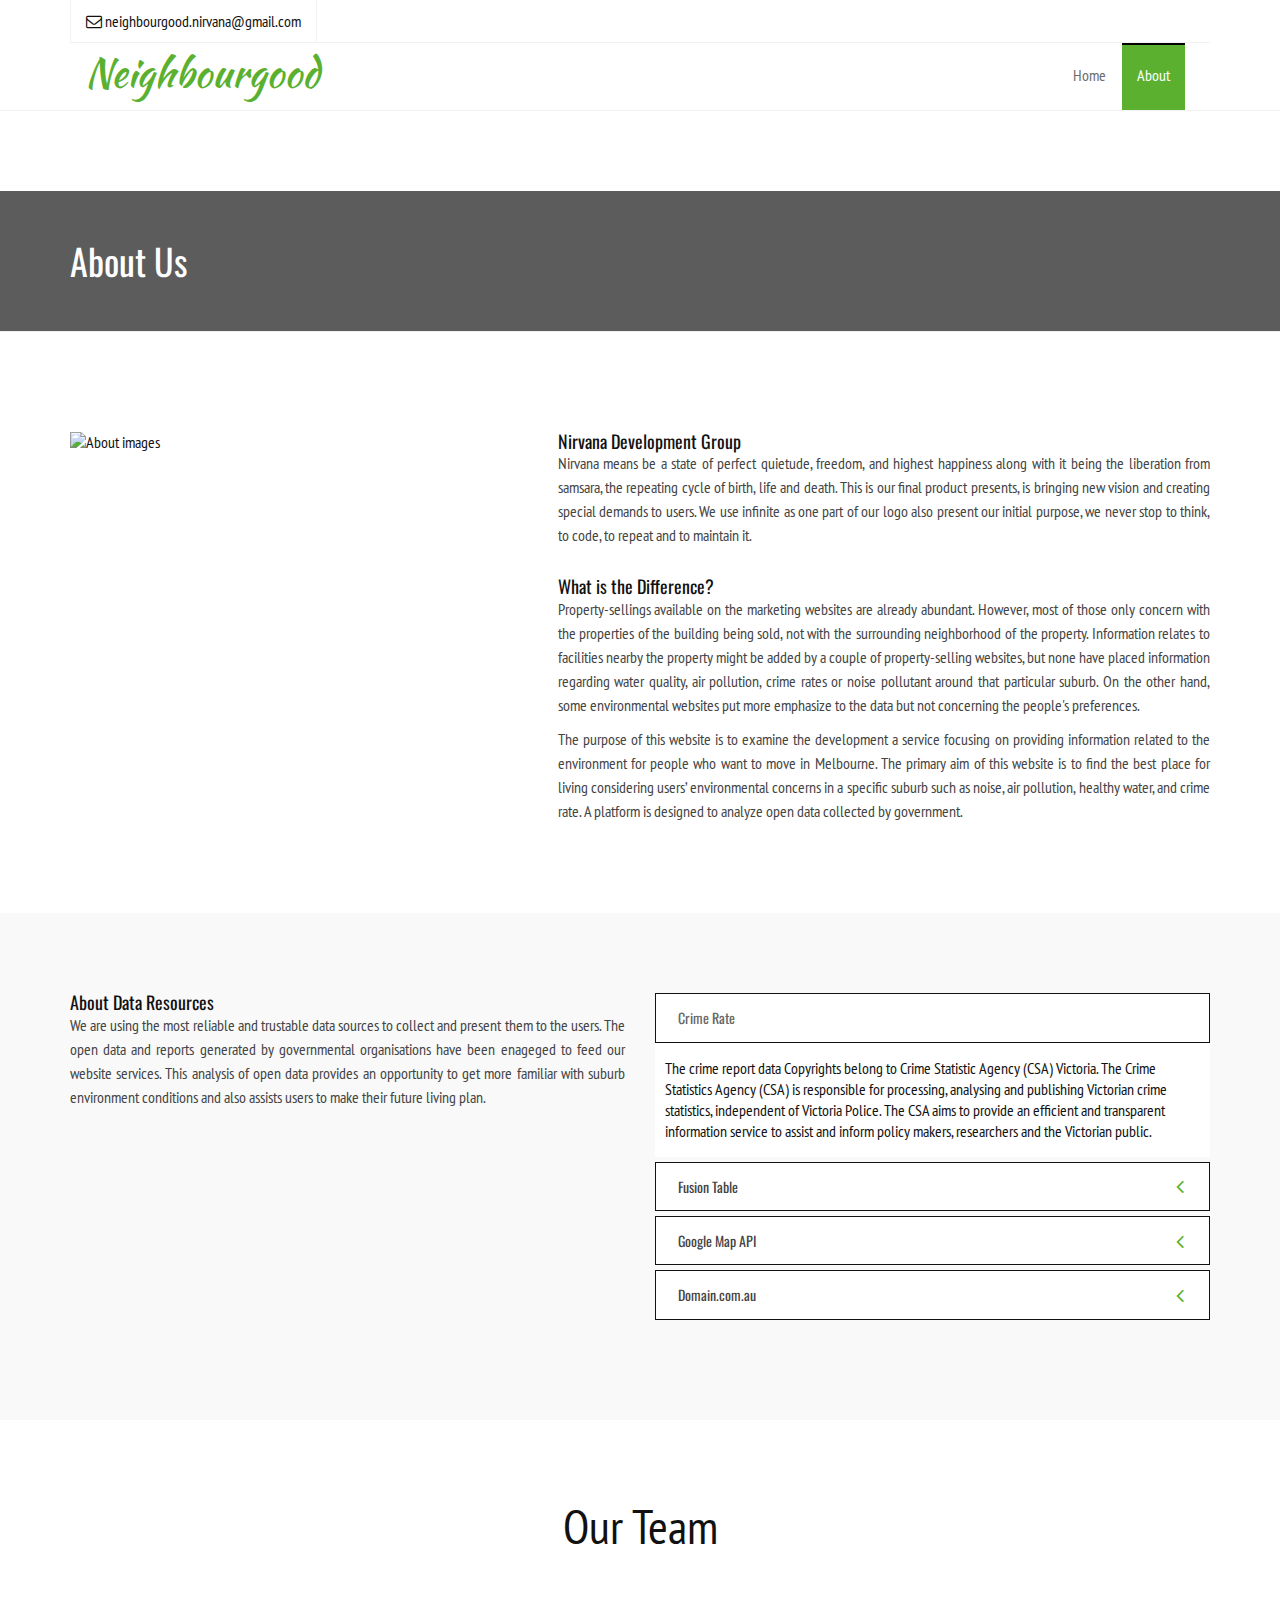
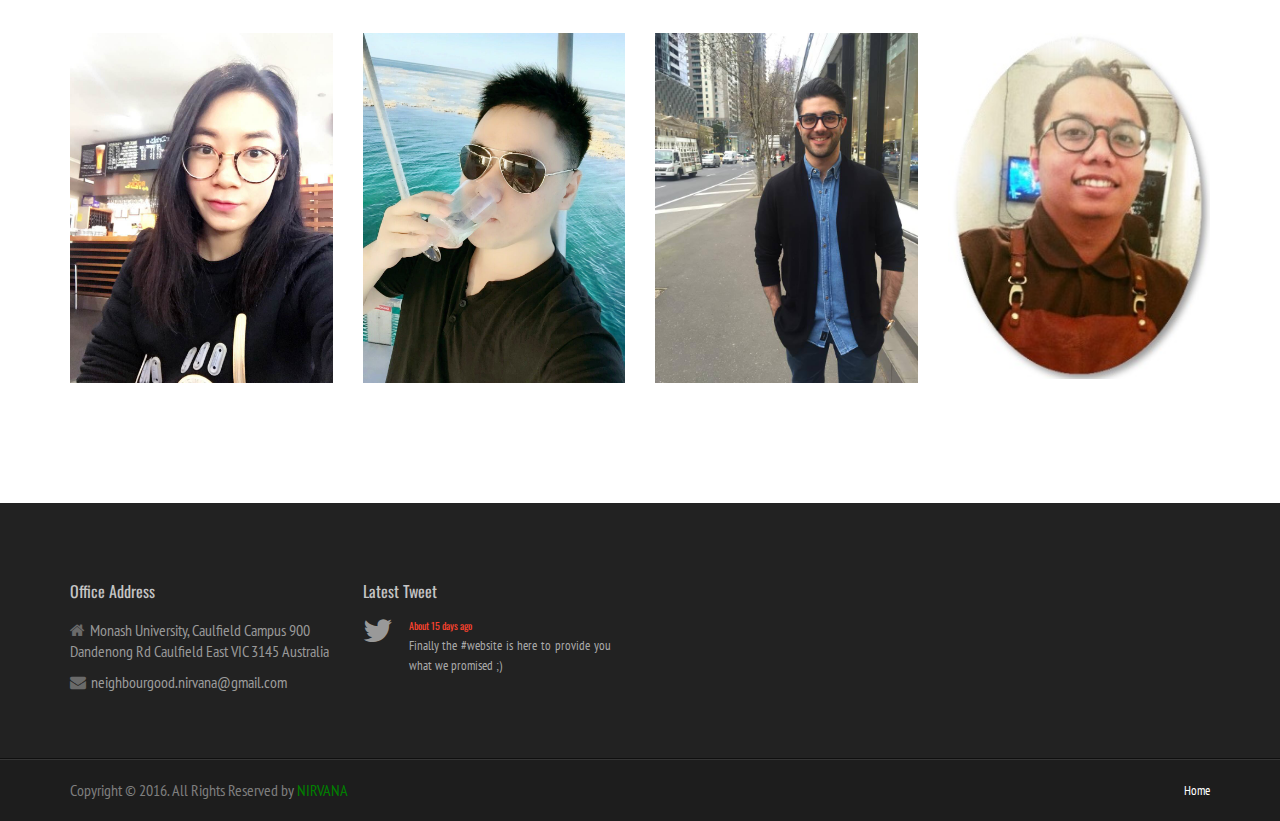
==== commit d5798874: "version 4.0" ====
--- a/about.html
+++ b/about.html
@@ -43,12 +43,14 @@
 
 
         <script src="asset/js/modernizrr.js"></script>
-        <script>
-            function goBack() {
-                window.history.back();
-            }
-        </script>
-        
+        
+       <style>
+           p {
+               text-align: justify;
+
+           }
+
+       </style>
 
     </head>
 
@@ -66,50 +68,14 @@
                                 <div class="col-md-6">
                                     <!-- Start Contact Info -->
                                     <ul class="contact-details">
-                                        <li><a href="#"><i class="fa fa-phone"></i> +12 345 678 000</a>
+                                       
+                                        <li>
+                                            <i class="fa fa-envelope-o"></i> neighbourgood.nirvana@gmail.com
                                         </li>
-                                        <li><a href="#"><i class="fa fa-envelope-o"></i> support@neighbourgood.com</a>
-                                        </li> 
                                     </ul>
                                     <!-- End Contact Info -->
-                                </div><!-- .col-md-6 -->
-                                
-                                <div class="col-md-6">
-                                    <!-- Start Social Links
-                                    <ul class="social-list">
-                                        <li>
-                                            <a href="#"><i class="fa fa-rss"></i></a>
-                                        </li>
-                                        <li>
-                                            <a href="#"><i class="fa fa-facebook"></i></a>
-                                        </li>
-                                        <li>
-                                            <a href="#"><i class="fa fa-twitter"></i></a>
-                                        </li>
-                                        <li>
-                                            <a href="#"><i class="fa fa-google-plus"></i></a>
-                                        </li>
-                                        <li>
-                                            <a href="#"><i class="fa fa-youtube"></i></a>
-                                        </li>
-                                        <li>
-                                            <a href="#"><i class="fa fa-linkedin"></i></a>
-                                        </li>
-                                        <li>
-                                            <a href="#"><i class="fa fa-flickr"></i></a>
-                                        </li>
-                                        <li>
-                                            <a href="#"><i class="fa fa-vimeo-square"></i></a>
-                                        </li>
-                                        <li>
-                                            <a href="#"><i class="fa fa-skype"></i></a>
-                                        </li>
-                                    </ul>
-                                    <!-- End Social Links -->
-                                </div><!-- .col-md-6 -->
-                            </div>
-                                
-                                
+                                </div><!-- .col-md-6 -->                                                            
+                            </div>                                                                
                         </div>
                     </div>                        
 
@@ -136,27 +102,11 @@
                                 <a href="index.html">Home</a>
                             </li>
                             <li>
-                                <a onclick="goBack()">Your Target Location</a>
-                            </li>
-                            <li>
                                 <a class="active" href="about.html">About</a>
-                            </li>
-                            
-                            <!--<li>
-                                <a href="portfolio.html">Portfolio</a>
-                            </li>-->
-                            <!--<li>
-                                <a href="blog.html">Blog</a>
-                                <ul class="dropdown">
-                                    <li>
-                                        <a href="blog-item.html">Item Page</a>
-                                    </li>
-                                </ul>
-                            </li>-->
-                            <li><a href="contact.html">Contact</a>
-                            </li>
+                            </li>                   
                         </ul>
                         <!-- End Navigation List -->
+
                     </div>
                 </div>
             </div>
@@ -186,20 +136,26 @@
             <div class="row">
                <div class="col-md-5">
                    <div class="about-img">
-                       <img src="asset/images/corporate1.jpg" class="img-responsive" alt="About images">
-                       <div class="head-text">
-                           <p>Lorem ipsum dolor sit amet, consectetur adipiscing elit. Donec iaculis metus vitae ligula elementum ut luctus lorem facilisis.</p>
-                           <span>CEO, Themebean</span>
-                       </div>
+                       <img src="asset/images/group.JPG" class="img-responsive" alt="About images">
+                       
                    </div>
                </div>
                <div class="col-md-7">
                    <div class="about-text">
-                       <p>Sed ut perspiciatis unde omnis iste natus error sit voluptatem accusantium doloremque laudantium, totam rem aperiam, eaque ipsa quae ab illo inventore veritatis et quasi architecto beatae vitae dicta sunt explicabo. Sed ut perspiciatis unde omnis iste natus error sit voluptatem accusantium doloremque laudantium, totam rem aperiam, eaque ipsa quae ab illo inventore veritatis et quasi. Sed ut perspiciatis unde omnis iste natus error sit voluptatem accusantium doloremque laudantium, totam rem aperiam, eaque ipsa quae ab illo inventore veritatis et quasi.</p>
-                       <p>Sed ut perspiciatis unde omnis iste natus error sit voluptatem accusantium doloremque laudantium, totam rem aperiam, eaque ipsa quae ab illo inventore veritatis et quasi architecto beatae vitae dicta sunt explicabo.</p>
+                       <h4>Nirvana Development Group</h4>
+                       <p>Nirvana means be a state of perfect quietude, freedom, and highest happiness along with it being the liberation from samsara, the repeating cycle of birth, life and death. This is our final product presents, is bringing new vision and creating special demands to users. 
+                       We use infinite as one part of our logo also present our initial purpose, we never stop to think, to code, to repeat and to maintain it.</p>
+
+                       
+                       <h4 style="margin-top: 30px"> What is the Difference?</h4>
+                       <p>Property-sellings available on the marketing websites are already abundant. However, most of those only concern with the properties of the building being sold, not with the surrounding neighborhood of the property. Information relates to facilities nearby the property might be added by a couple of property-selling websites, but none have placed information regarding water quality, air pollution, crime rates or noise pollutant around that particular suburb. On the other hand, some environmental websites put more emphasize to the data but not concerning the people's preferences.</p>
+                       <p>
+                       The purpose of this website is to examine the development a service focusing on providing information related to the environment for people who want to move in Melbourne. The primary aim of this website is to find the best place for living considering users’ environmental concerns in a specific suburb such as noise, air pollution, healthy water, and crime rate. A platform is designed to analyze open data collected by government.
+
+                       </p>
                    </div>
                    
-                   <div class="about-list">
+                   <!--<div class="about-list">
                        <h4>Some important Feature</h4>
                        <ul>
                            <li><i class="fa fa-check-square"></i>Sed ut perspiciatis unde omnis iste natus error sit voluptatem accusantium.</li>
@@ -217,7 +173,7 @@
                            <li><i class="fa fa-check-square"></i>Sed ut perspiciatis unde omnis iste natus error sit voluptatem accusan.</li>
                            <li><i class="fa fa-check-square"></i>Lorem ipsum dolor sit amet, consectetur adipiscing elit.</li>
                        </ul>
-                   </div>
+                   </div>-->
                    
                </div>
                 
@@ -232,159 +188,94 @@
             <div class="container">
                 <div class="row">
                     <div class="col-md-6">
-                   <div class="about-text">
-                       <p>Lorem ipsum dolor sit amet, consectetur adipiscing elit. Donec iaculis metus vitae ligula elementum ut luctus lorem facilisis.</p>
-                       <p>Lorem ipsum dolor sit amet, consectetur adipiscing elit. Donec iaculis metus vitae ligula elementum ut luctus.</p>
-                   </div>
-                   
-                   <div class="skill-shortcode">
-                        
-                        <!-- Progress Bar -->
-                        <div class="skill">
-                            <p>Web Design</p>          
-                            <div class="progress">         
-                                <div class="progress-bar" role="progressbar"  data-percentage="60">
-                                    <span class="progress-bar-span" >60%</span>
-                                    <span class="sr-only">60% Complete</span>
-                                </div>
-                            </div>  
-                        </div>
-                        
-                        <!-- Progress Bar -->
-                        <div class="skill">
-                            <p>HTML & CSS</p>          
-                            <div class="progress">         
-                                <div class="progress-bar" role="progressbar"  data-percentage="95">
-                                    <span class="progress-bar-span" >95%</span>
-                                    <span class="sr-only">95% Complete</span>
-                                </div>
-                            </div>  
-                        </div>
-                        
-                        <!-- Progress Bar -->
-                        <div class="skill">
-                            <p>Wordpress</p>          
-                            <div class="progress">         
-                                <div class="progress-bar" role="progressbar"  data-percentage="80">
-                                    <span class="progress-bar-span" >80%</span>
-                                    <span class="sr-only">80% Complete</span>
-                                </div>
-                            </div>  
-                        </div>
-                        
-                        <!-- Progress Bar -->
-                        <div class="skill">
-                            <p>Joomla</p>          
-                            <div class="progress">         
-                                <div class="progress-bar" role="progressbar"  data-percentage="100">
-                                    <span class="progress-bar-span" >100%</span>
-                                    <span class="sr-only">100% Complete</span>
-                                </div>
-                            </div>  
-                        </div>
-                        
-                        <!-- Progress Bar -->
-                        <div class="skill">
-                            <p>Extension</p>          
-                            <div class="progress">         
-                                <div class="progress-bar" role="progressbar"  data-percentage="70">
-                                    <span class="progress-bar-span" >70%</span>
-                                    <span class="sr-only">70% Complete</span>
-                                </div>
-                            </div>  
-                        </div>
-                                                            
-                    </div>
-                   
-               </div>
-                <div class="col-md-6 wow fadeInLeft" data-wow-duration="2s" data-wow-delay="300ms">
-                    
-                    <!-- Start Accordion Section -->
-                    <div class="panel-group" id="accordion">
-
-                        <!-- Start Accordion 1 -->
-                        <div class="panel panel-default">
-                            <div class="panel-heading">
-                                <h4 class="panel-title">
-                                    <a data-toggle="collapse" data-parent="#accordion" href="#collapse-1">
-                                        <i class="fa fa-angle-left control-icon"></i> Who We are
-                                    </a>
-                                </h4>
-                            </div>
-                            <div id="collapse-1" class="panel-collapse collapse in">
-                                <div class="panel-body">Lorem ipsum dolor sit amet, consectetur adipiscing elit. Donec iaculis metus vitae ligula elementum ut luctus lorem facilisis. Sed non leo nisl, ac euismod nisi. Aenean augue dolor, facilisis id fringilla ut, tempus vitae nibh.</div>								</div>
-                        </div>
-                        <!-- End Accordion 1 -->
-
-                        <!-- Start Accordion 2 -->
-                        <div class="panel panel-default">
-                            <div class="panel-heading">
-                                <h4 class="panel-title">
-                                    <a data-toggle="collapse" data-parent="#accordion" href="#collapse-2" class="collapsed">
-                                        <i class="fa fa-angle-left control-icon"></i> What we do
-                                    </a>
-                                </h4>
-                            </div>
-                            <div id="collapse-2" class="panel-collapse collapse">
-                                <div class="panel-body">Lorem ipsum dolor sit amet, consectetur adipiscing elit. Donec iaculis metus vitae ligula elementum ut luctus lorem facilisis. Sed non leo nisl, ac euismod nisi. Aenean augue dolor, facilisis id fringilla ut, tempus vitae nibh.</div>								</div>
-                        </div>
-                        <!-- End Accordion 2 -->
-                        
-                        <!-- Start Accordion 3 -->
-                        <div class="panel panel-default">
-                            <div class="panel-heading">
-                                <h4 class="panel-title">
-                                    <a data-toggle="collapse" data-parent="#accordion" href="#collapse-3" class="collapsed">
-                                        <i class="fa fa-angle-left control-icon"></i> Our Goal
-                                    </a>
-                                </h4>
-                            </div>
-                            <div id="collapse-3" class="panel-collapse collapse">
-                                <div class="panel-body">Lorem ipsum dolor sit amet, consectetur adipiscing elit. Donec iaculis metus vitae ligula elementum ut luctus lorem facilisis. Sed non leo nisl, ac euismod nisi. Aenean augue dolor, facilisis id fringilla ut, tempus vitae nibh.</div>								</div>
-                        </div>
-                        <!-- End Accordion 3 -->
-
-                        <!-- Start Accordion 4 -->
-                        <div class="panel panel-default">
-                            <div class="panel-heading">
-                                <h4 class="panel-title">
-                                    <a data-toggle="collapse" data-parent="#accordion" href="#collapse-4" class="collapsed">
-                                        <i class="fa fa-angle-left control-icon"></i> Why Choose Us ?
-                                    </a>
-                                </h4>
-                            </div>
-                            <div id="collapse-4" class="panel-collapse collapse">
-                                <div class="panel-body">Lorem ipsum dolor sit amet, consectetur adipiscing elit. Donec iaculis metus vitae ligula elementum ut luctus lorem facilisis. Sed non leo nisl, ac euismod nisi. Aenean augue dolor, facilisis id fringilla ut, tempus vitae nibh.</div>
-                            </div>
-                        </div>
-                        <!-- End Accordion 4 -->
-
-                        <!-- Start Accordion 5 -->
-                        <div class="panel panel-default">
-                            <div class="panel-heading">
-                                <h4 class="panel-title">
-                                    <a data-toggle="collapse" data-parent="#accordion" href="#collapse-5" class="collapsed">
-                                        <i class="fa fa-angle-left control-icon"></i> Our Great Support
-                                    </a>
-                                </h4>
-                            </div>
-                            <div id="collapse-5" class="panel-collapse collapse">
-                                <div class="panel-body">Lorem ipsum dolor sit amet, consectetur adipiscing elit. Donec iaculis metus vitae ligula elementum ut luctus lorem facilisis. Sed non leo nisl, ac euismod nisi. Aenean augue dolor, facilisis id fringilla ut, tempus vitae nibh.</div>
-                            </div>
-                        </div>
-                        <!-- End Accordion 5 -->
-
-                    </div>
-                    <!-- End Accordion section -->
-                    
-                </div><!--/.col-md-6 -->
+                        <div class="about-text">
+                            <h4> About Data Resources</h4>
+                            <p>We are using the most reliable and trustable data sources to collect and present them to the users. The open data and reports generated by governmental organisations have been enageged to feed our website services. 
+                            This analysis of open data provides an opportunity to get more familiar with suburb environment conditions and also assists users to make their future living plan.</p>
+                            <div class="skill-shortcode">
+
+
+                            </div>
+                        </div>
+                    </div>
+                    <div class="col-md-6 wow fadeInLeft" data-wow-duration="2s" data-wow-delay="300ms">
+
+                        <!-- Start Accordion Section -->
+                        <div class="panel-group" id="accordion">
+
+                            <!-- Start Accordion 1 -->
+                            <div class="panel panel-default">
+                                <div class="panel-heading">
+                                    <h4 class="panel-title">
+                                        <a data-toggle="collapse" data-parent="#accordion" href="#collapse-1">
+                                            <i class="fa fa-angle-left control-icon"></i> Crime Rate </a>
+                                    </h4>
+                                </div>
+                                <div id="collapse-1" class="panel-collapse collapse in">
+                                    <div class="panel-body"> The crime report data Copyrights belong to Crime Statistic Agency (CSA) Victoria. The Crime Statistics Agency (CSA) is responsible for processing, analysing and publishing Victorian crime statistics, 
+                                    independent of Victoria Police. The CSA aims to provide an efficient and transparent information service to assist and inform policy makers, researchers and the Victorian public.</div>
+                                </div>
+                            </div>
+                            <!-- End Accordion 1 -->
+                            <!-- Start Accordion 2 -->
+                            <div class="panel panel-default">
+                                <div class="panel-heading">
+                                    <h4 class="panel-title">
+                                        <a data-toggle="collapse" data-parent="#accordion" href="#collapse-2" class="collapsed">
+                                            <i class="fa fa-angle-left control-icon"></i> Fusion Table </a>
+                                    </h4>
+                                </div>
+                                <div id="collapse-2" class="panel-collapse collapse">
+                                    <div class="panel-body">Regional Population Growth attributes to Australia Bureau of Statistics (ABS). 
+                                    The ABS is Australia’s national statistical agency, providing trusted official statistics on a wide range of economic, social, population and environmental matters of importance to Australia.</div>
+                                </div>
+                            </div>
+                            <!-- End Accordion 2 -->
+                            <!-- Start Accordion 3 -->
+                            <div class="panel panel-default">
+                                <div class="panel-heading">
+                                    <h4 class="panel-title">
+                                        <a data-toggle="collapse" data-parent="#accordion" href="#collapse-3" class="collapsed">
+                                            <i class="fa fa-angle-left control-icon"></i> Google Map API </a>
+                                    </h4>
+                                </div>
+                                <div id="collapse-3" class="panel-collapse collapse">
+                                    <div class="panel-body">The Google Maps JavaScript API is a powerful, popular mapping API. It's simple to use to add maps to a website, 
+                                    or web or mobile application, and provides a wide range of services and utilities for data visualization, map manipulation, directions, and more.</div>
+                                </div>
+                            </div>
+                            <!-- End Accordion 3 -->
+                            <!-- Start Accordion 4 -->
+                            <div class="panel panel-default">
+                                <div class="panel-heading">
+                                    <h4 class="panel-title">
+                                        <a data-toggle="collapse" data-parent="#accordion" href="#collapse-4" class="collapsed">
+                                            <i class="fa fa-angle-left control-icon"></i> Domain.com.au
+                                        </a>
+                                    </h4>
+                                </div>
+                                <div id="collapse-4" class="panel-collapse collapse">
+                                    <div class="panel-body">
+                                       Domain group is one of Australia’s leading multi-platform property industry destinations. They conduct a lot of researches and they have access to property data to investigate residential and marketing solutions. 
+                                        Melbourne is one of their major tagets. The research on 2015 by this organization resulted in a ranking including 16 key indicators through all suburbs within Melbourne.
+                                    </div>
+                                </div>
+                            </div>
+                            <!-- End Accordion 4 -->
+                           
+
+                        </div>
+                        <!-- End Accordion section -->
+
+                    </div><!--/.col-md-6 -->
                 </div>
             </div>
+                
         </section>
         <!-- Start About-section 2 -->
         
         
-        <!-- Start Call to Action Section -->
+        <!-- Start Call to Action Section 
     <section class="call-to-action">
         <div class="container">
             <div class="row">
@@ -406,7 +297,7 @@
                 <div class="col-md-12">
                     <div class="section-title text-center wow fadeInDown" data-wow-duration="2s" data-wow-delay="50ms">
                         <h2>Our Team</h2>
-                        <p>Duis aute irure dolor in reprehenderit in voluptate</p>
+                        
                     </div>                        
                 </div>
             </div>
@@ -415,15 +306,15 @@
                     <div class="team-member">
                         <img src="asset/images/team/team-1.jpg" class="img-responsive" alt="">
                         <div class="team-details">
-                            <h4>John Doe</h4>
-                            <p>Founder & Director</p>
-                            <ul>
+                            <h4> Carol (Cuimin Li)</h4>
+                            <p style="text-align: center">Document Support</p>
+                            <!--<ul>
                                 <li><a href="#"><i class="fa fa-facebook"></i></a></li>
                                 <li><a href="#"><i class="fa fa-twitter"></i></a></li>
                                 <li><a href="#"><i class="fa fa-linkedin"></i></a></li>
                                 <li><a href="#"><i class="fa fa-pinterest"></i></a></li>
                                 <li><a href="#"><i class="fa fa-dribbble"></i></a></li>
-                            </ul>
+                            </ul>-->
                         </div>
                     </div>
                 </div><!-- /.col-md-3 -->
@@ -431,15 +322,15 @@
                     <div class="team-member">
                         <img src="asset/images/team/team-2.jpg" class="img-responsive" alt="">
                         <div class="team-details">
-                            <h4>John Doe</h4>
-                            <p>Founder & Director</p>
-                            <ul>
+                            <h4>Ian (Haijiang Wang)</h4>
+                            <p style="text-align: center">Developer</p>
+                            <!--<ul>
                                 <li><a href="#"><i class="fa fa-facebook"></i></a></li>
                                 <li><a href="#"><i class="fa fa-twitter"></i></a></li>
                                 <li><a href="#"><i class="fa fa-linkedin"></i></a></li>
                                 <li><a href="#"><i class="fa fa-pinterest"></i></a></li>
                                 <li><a href="#"><i class="fa fa-dribbble"></i></a></li>
-                            </ul>
+                            </ul>-->
                         </div>
                     </div>
                 </div><!-- /.col-md-3 -->
@@ -447,15 +338,15 @@
                     <div class="team-member">
                         <img src="asset/images/team/team-3.jpg" class="img-responsive" alt="">
                         <div class="team-details">
-                            <h4>John Doe</h4>
-                            <p>Founder & Director</p>
-                            <ul>
+                            <h4>Armin Taremi</h4>
+                            <p style="text-align: center">Developer</p>
+                            <!--<ul>
                                 <li><a href="#"><i class="fa fa-facebook"></i></a></li>
                                 <li><a href="#"><i class="fa fa-twitter"></i></a></li>
                                 <li><a href="#"><i class="fa fa-linkedin"></i></a></li>
                                 <li><a href="#"><i class="fa fa-pinterest"></i></a></li>
                                 <li><a href="#"><i class="fa fa-dribbble"></i></a></li>
-                            </ul>
+                            </ul>-->
                         </div>
                     </div>
                 </div><!-- /.col-md-3 -->
@@ -463,15 +354,15 @@
                     <div class="team-member">
                         <img src="asset/images/team/team-4.jpg" class="img-responsive" alt="">
                         <div class="team-details">
-                            <h4>John Doe</h4>
-                            <p>Founder & Director</p>
-                            <ul>
+                            <h4> Yunanto Segara Putra</h4>
+                            <p style="text-align: center">Data Analyst</p>
+                            <!--<ul>
                                 <li><a href="#"><i class="fa fa-facebook"></i></a></li>
                                 <li><a href="#"><i class="fa fa-twitter"></i></a></li>
                                 <li><a href="#"><i class="fa fa-linkedin"></i></a></li>
                                 <li><a href="#"><i class="fa fa-pinterest"></i></a></li>
                                 <li><a href="#"><i class="fa fa-dribbble"></i></a></li>
-                            </ul>
+                            </ul>-->
                         </div>
                     </div>
                 </div><!-- /.col-md-3 -->
@@ -482,27 +373,7 @@
         
         
         
-        
-        
-        <!-- Start Client Section -->
-        <div id="client-section" style="border-top: 1px solid #f1f1f1;">
-            <div class="container">
-                <div class="row">
-                    <div class="col-md-12">
-                        <div class="client-box">
-                            <ul class="client-list">
-                                <li><a href="#"><img src="asset/images/clients/client1.png" class="img-responsive" alt="Clients Logo"></a></li>
-                                <li><a href="#"><img src="asset/images/clients/client2.png" class="img-responsive" alt="Clients Logo"></a></li>
-                                <li><a href="#"><img src="asset/images/clients/client3.png" class="img-responsive" alt="Clients Logo"></a></li>
-                                <li><a href="#"><img src="asset/images/clients/client4.png" class="img-responsive" alt="Clients Logo"></a></li>
-                                <li><a href="#"><img src="asset/images/clients/client5.png" class="img-responsive" alt="Clients Logo"></a></li>
-                            </ul>
-                        </div>
-                    </div>
-                </div>
-            </div>
-        </div>
-        <!-- End Client Section -->
+     
         
         
         
@@ -516,28 +387,28 @@
                                 <span>Office Address</span>
                             </h3>
                         </div>
-                        
+
                         <div class="footer-address">
                             <ul>
-                                <li class="footer-contact"><i class="fa fa-home"></i>Monash University, Caulfield Campus
+                                <li class="footer-contact">
+                                    <i class="fa fa-home"></i>Monash University, Caulfield Campus
                                     900 Dandenong Rd
                                     Caulfield East VIC 3145
-                                    Australia</li>
-                                <li class="footer-contact"><i class="fa fa-envelope"></i><a href="#">info@domain.com</a></li>
-                                <li class="footer-contact"><i class="fa fa-phone"></i>0470 060 868</li>
-                                <li class="footer-contact"><i class="fa fa-globe"></i><a href="#" target="_blank">www.domain.com</a></li>
+                                    Australia
+                                </li>
+                                <li class="footer-contact"><i class="fa fa-envelope"></i><a href="#">neighbourgood.nirvana@gmail.com</a></li>                        
                             </ul>
                         </div>
                     </div><!--/.col-md-3 -->
-                    
-                    
+
+
                     <div class="col-md-3">
                         <div class="section-heading-2">
                             <h3 class="section-title">
                                 <span>Latest Tweet</span>
                             </h3>
                         </div>
-                        
+
                         <div class="latest-tweet">
                             <div class="media">
                                 <div class="media-left">
@@ -545,108 +416,55 @@
                                 </div>
                                 <div class="media-body">
                                     <h4 class="media-heading">About 15 days ago</h4>
-                                    <p>Finally #tutsplus start a tutorial on A Beginner’s Guide to Using #joomla . Check it out here http://t.co/i6S4zeW8Z0</p>
+                                    <p>Finally the #website is here to provide you what we promised ;)</p>
                                 </div>
                             </div>
                         </div>
                     </div><!--/.col-md-3 -->
-                    
-                    <div class="col-md-3">
-                        <div class="section-heading-2">
-                            <h3 class="section-title">
-                                <span>Stay With us</span>
-                            </h3>
-                        </div>
-                        <div class="subscription">
-                            <p>Sed ut perspiciatis unde omnis iste natus error sit voluptatem accusantium.</p>
-                            <div class="form-group">
-                                <input type="text" class="form-control" placeholder="Your E-mail" id="name" required data-validation-required-message="Please enter your name.">
-                                <input type="submit" class="btn btn-primary" value="Subscribe">
-                            </div>
-                        </div>
-                    </div>
-                    
-                    <div class="col-md-3">
-                        <div class="section-heading-2">
-                            <h3 class="section-title">
-                                <span>FLICKR STREAM</span>
-                            </h3>
-                        </div>
-                        
-                        <div class="flickr-widget">
-                            <ul class="flickr-list">
-                                <li>
-                                    <a href="asset/images/portfolio/img1.jpg" data-lightbox="picture-1">
-                                        <img src="asset/images/portfolio/img1.jpg" alt="" class="img-responsive">
-                                    </a>
-                                </li>
-                                <li>
-                                    <a href="asset/images/portfolio/img2.jpg" data-lightbox="picture-2">
-                                        <img src="asset/images/portfolio/img2.jpg" alt="" class="img-responsive">
-                                    </a>
-                                </li>
-                                <li>
-                                    <a href="asset/images/portfolio/img3.jpg" data-lightbox="picture-3">
-                                        <img src="asset/images/portfolio/img3.jpg" alt="" class="img-responsive">
-                                    </a>
-                                </li>
-                                <li>
-                                    <a href="asset/images/portfolio/img4.jpg" data-lightbox="picture-4">
-                                        <img src="asset/images/portfolio/img4.jpg" alt="" class="img-responsive">
-                                    </a>
-                                </li>
-                                <li>
-                                    <a href="asset/images/portfolio/img5.jpg" data-lightbox="picture-5">
-                                        <img src="asset/images/portfolio/img5.jpg" alt="" class="img-responsive">
-                                    </a>
-                                </li>
-                                <li>
-                                    <a href="asset/images/portfolio/img6.jpg" data-lightbox="picture-6">
-                                        <img src="asset/images/portfolio/img6.jpg" alt="" class="img-responsive">
-                                    </a>
-                                </li>
-                                <li>
-                                    <a href="asset/images/portfolio/img1.jpg" data-lightbox="picture-7">
-                                        <img src="asset/images/portfolio/img1.jpg" alt="" class="img-responsive">
-                                    </a>
-                                </li>
-                                <li>
-                                    <a href="asset/images/portfolio/img2.jpg" data-lightbox="picture-8">
-                                        <img src="asset/images/portfolio/img2.jpg" alt="" class="img-responsive">
-                                    </a>
-                                </li>
-                            </ul>
-                        </div>
-                    </div><!--/.col-md-3 -->
+                    <!--<div class="col-md-3">
+                    <div class="section-heading-2">
+                        <h3 class="section-title">
+                            <span>Stay With us</span>
+                        </h3>
+                    </div>
+                    <div class="subscription">
+                        <p>Sed ut perspiciatis unde omnis iste natus error sit voluptatem accusantium.</p>
+                        <div class="form-group">
+                            <input type="text" class="form-control" placeholder="Your E-mail" id="name" required data-validation-required-message="Please enter your name.">
+                            <input type="submit" class="btn btn-primary" value="Subscribe">
+                        </div>
+                    </div>
+                </div>-->
+
+
                 </div><!--/.row -->
             </div><!-- /.container -->
         </section>
         <!-- End Footer Section -->
-        
-        
-         <!-- Start Copyright Section -->
+
+        <!-- Start CCopyright Section -->
         <div id="copyright-section" class="copyright-section">
             <div class="container">
                 <div class="row">
                     <div class="col-md-7">
                         <div class="copyright">
-                            Copyright © 2016. All Rights Reserved by <a href="http://www.neighbourgood.tk">Neighbourgood</a>
-                        </div>
-                    </div>
-                    
+                            Copyright © 2016. All Rights Reserved by <span style="color: green">NIRVANA</span>
+                        </div>
+                    </div>
+
                     <div class="col-md-5">
                         <div class="copyright-menu pull-right">
                             <ul>
                                 <li><a href="#" class="active">Home</a></li>
-                                <li><a href="#">Sample Site</a></li>
-                                <li><a href="#">getbootstrap.com</a></li>
+                                <!--<li><a href="#">Sample Site</a></li>
+                            <li><a href="#">getbootstrap.com</a></li>-->
                             </ul>
                         </div>
                     </div>
                 </div><!--/.row -->
             </div><!-- /.container -->
         </div>
-        <!-- End Copyright Section -->
+        <!-- End CCopyright Section -->
         
         
         
--- a/asset/css/style.css
+++ b/asset/css/style.css
@@ -70,7 +70,7 @@
 h1, h2, h3, h4, h5, h6 {
     font-family: 'Oswald', Arial, sans-serif;
     font-weight: 400;
-    text-transform: uppercase;
+
     margin-top: 0;
     margin-bottom: 0;
 }
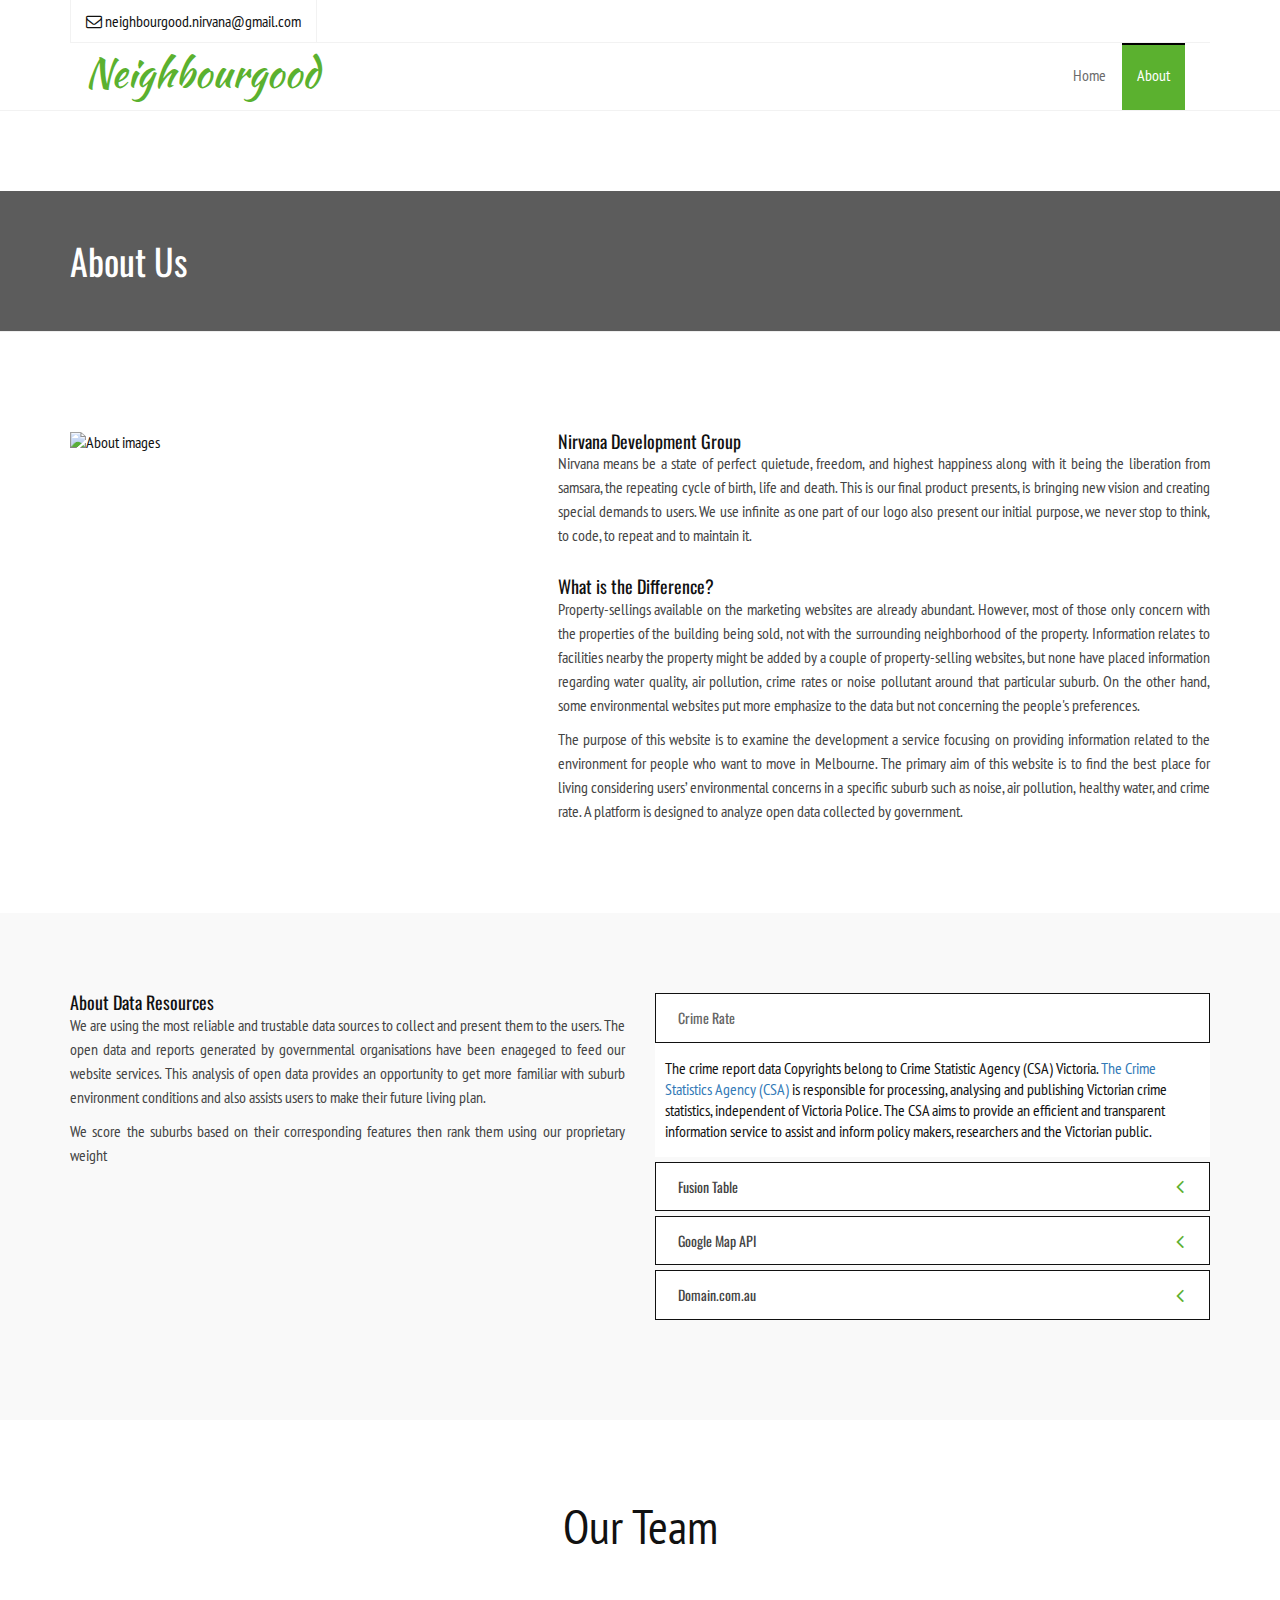
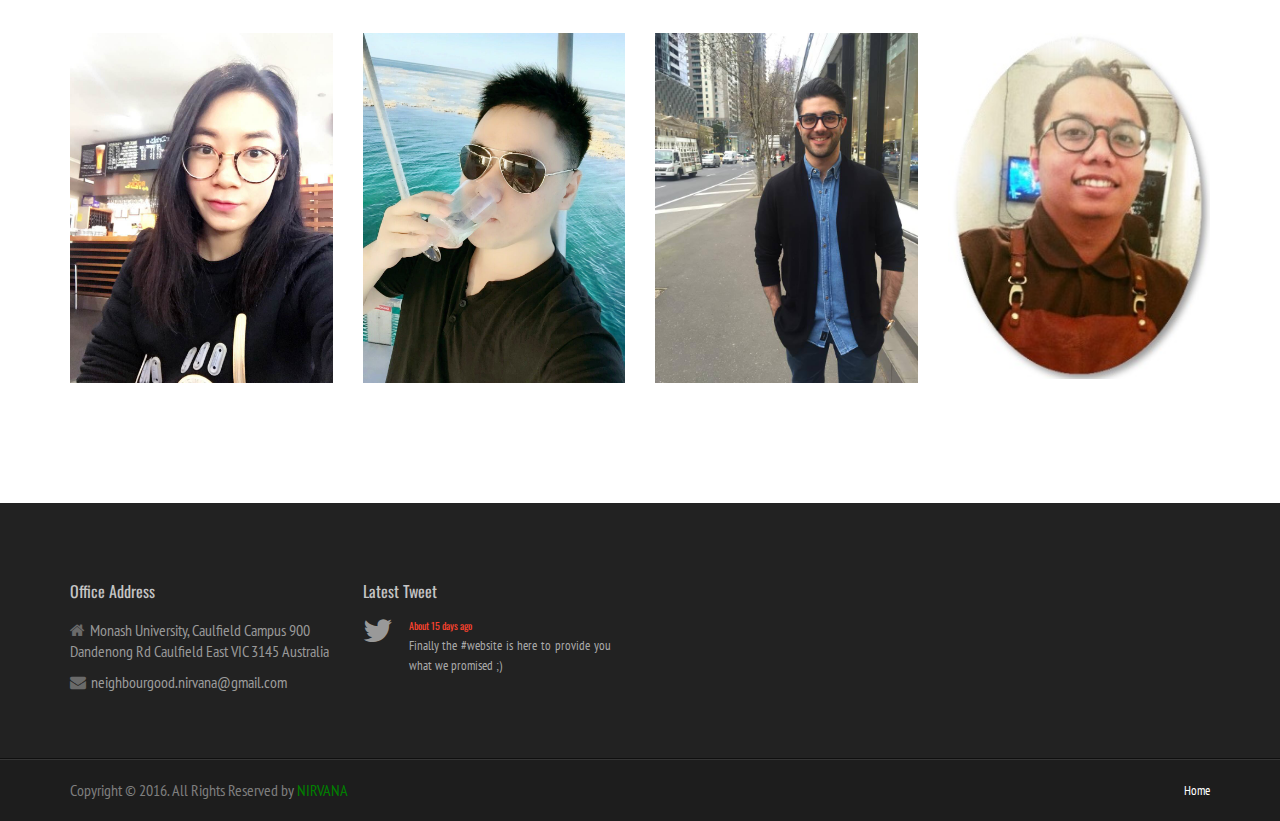
==== commit 5e757f56: "Final version" ====
--- a/about.html
+++ b/about.html
@@ -192,7 +192,8 @@
                             <h4> About Data Resources</h4>
                             <p>We are using the most reliable and trustable data sources to collect and present them to the users. The open data and reports generated by governmental organisations have been enageged to feed our website services. 
                             This analysis of open data provides an opportunity to get more familiar with suburb environment conditions and also assists users to make their future living plan.</p>
-                            <div class="skill-shortcode">
+                            <p>We score the suburbs based on their corresponding features then rank them using our proprietary weight</p>
+							<div class="skill-shortcode">
 
 
                             </div>
@@ -212,7 +213,7 @@
                                     </h4>
                                 </div>
                                 <div id="collapse-1" class="panel-collapse collapse in">
-                                    <div class="panel-body"> The crime report data Copyrights belong to Crime Statistic Agency (CSA) Victoria. The Crime Statistics Agency (CSA) is responsible for processing, analysing and publishing Victorian crime statistics, 
+                                    <div class="panel-body"> The crime report data Copyrights belong to Crime Statistic Agency (CSA) Victoria. <a href="https://www.crimestatistics.vic.gov.au">The Crime Statistics Agency (CSA)</a> is responsible for processing, analysing and publishing Victorian crime statistics, 
                                     independent of Victoria Police. The CSA aims to provide an efficient and transparent information service to assist and inform policy makers, researchers and the Victorian public.</div>
                                 </div>
                             </div>
